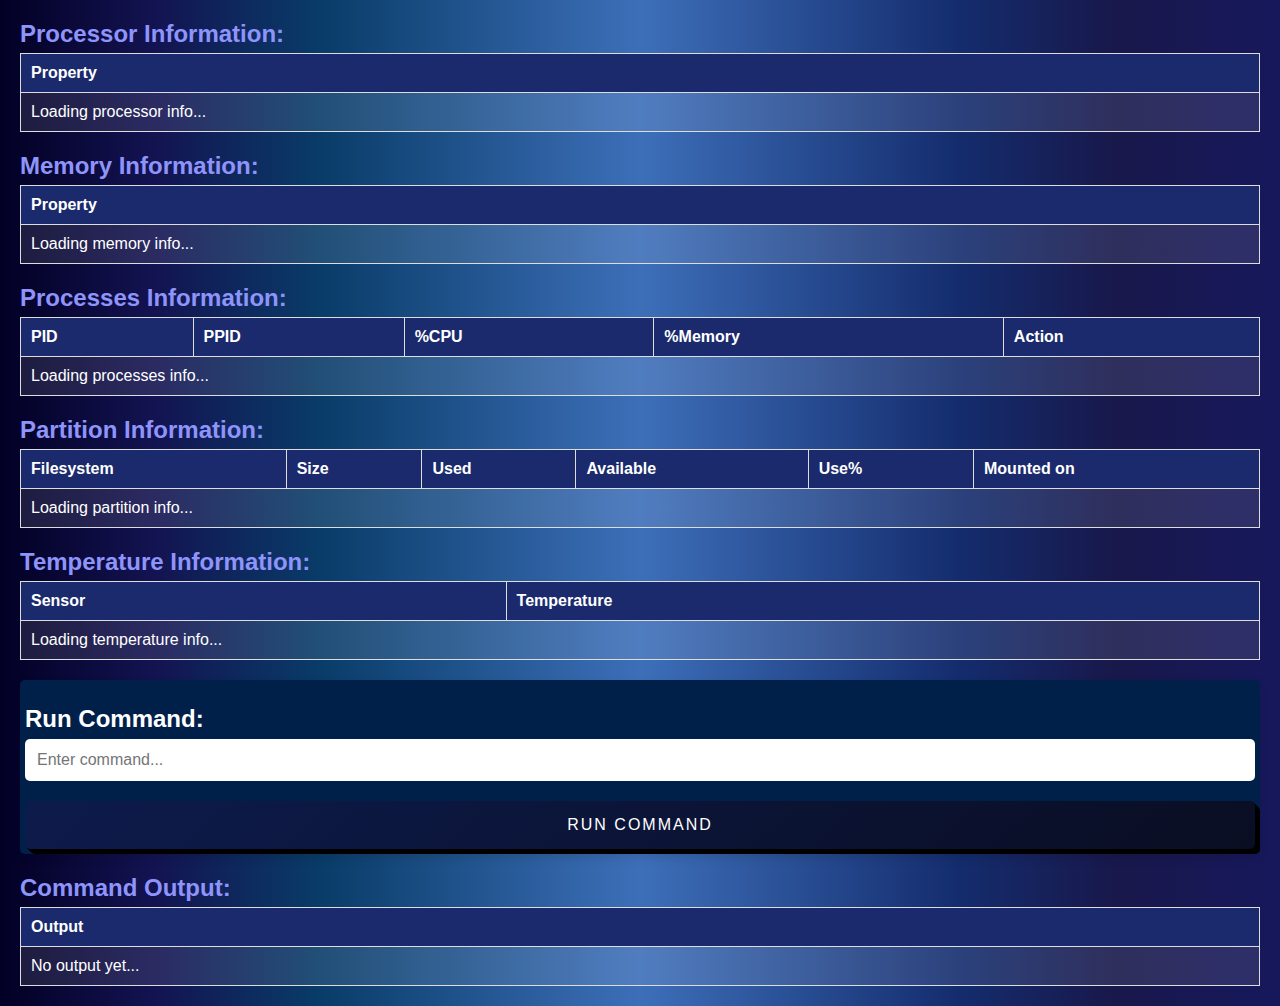
==== index.html @ d1739b05 "Add files via upload" ====
<!DOCTYPE html>
<html lang="en">
<head>
    <meta charset="UTF-8">
    <meta name="viewport" content="width=device-width, initial-scale=1.0">
    <title>Real-Time System Information</title>
    <link rel="stylesheet" href="styles.css">
</head>
<body>
    <div id="processor">
        <h2>Processor Information:</h2>
        <table id="cpuTable">
            <thead>
                <tr>
                    <th>Property</th>
                </tr>
            </thead>
            <tbody>
                <tr>
                    <td>Loading processor info...</td>
                </tr>
            </tbody>
        </table>
    </div>

    <div id="memory">
        <h2>Memory Information:</h2>
        <table id="memTable">
            <thead>
                <tr>
                    <th>Property</th>
                </tr>
            </thead>
            <tbody>
                <tr>
                    <td>Loading memory info...</td>
                </tr>
            </tbody>
        </table>
    </div>

    <div id="processes">
        <h2>Processes Information:</h2>
        <table id="procTable">
            <thead>
                <tr>
                    <th>PID</th>
                    <th>PPID</th>
                    <th>%CPU</th>
                    <th>%Memory</th>
                    <th>Action</th>
                </tr>
            </thead>
            <tbody>
                <tr>
                    <td colspan="5">Loading processes info...</td>
                </tr>
            </tbody>
        </table>
    </div>

    <div id="partition">
        <h2>Partition Information:</h2>
        <table id="partitionTable">
            <thead>
                <tr>
                    <th>Filesystem</th>
                    <th>Size</th>
                    <th>Used</th>
                    <th>Available</th>
                    <th>Use%</th>
                    <th>Mounted on</th>
                </tr>
            </thead>
            <tbody>
                <tr>
                    <td colspan="6">Loading partition info...</td>
                </tr>
            </tbody>
        </table>
    </div>

    <div id="temperature">
        <h2>Temperature Information:</h2>
        <table id="tempTable">
            <thead>
                <tr>
                    <th>Sensor</th>
                    <th>Temperature</th>
                </tr>
            </thead>
            <tbody>
                <tr>
                    <td colspan="2">Loading temperature info...</td>
                </tr>
            </tbody>
        </table>
    </div>

    <div id="command">
        <h2>Run Command:</h2>
        <input type="text" id="commandInput" placeholder="Enter command...">
        <button class="button-54" onclick="runCommand()">Run Command</button>
    </div>

    <div id="commandOutput">
        <h2>Command Output:</h2>
        <table id="outputTable">
            <thead>
                <tr>
                    <th>Output</th>
                </tr>
            </thead>
            <tbody>
                <tr>
                    <td>No output yet...</td>
                </tr>
            </tbody>
        </table>
    </div>

    <script src="scripts.js"></script>
</body>
</html>
---- styles.css ----
.button-kill {
    font-family: "Open Sans", sans-serif;
    font-size: 16px;
    letter-spacing: 2px;
    text-decoration: none;
    text-transform: uppercase;
    color: #fff;
    cursor: pointer;
    border: 3px solid #1a2a6c; /* Dark blue border */
    padding: 0.25em 0.5em;
    box-shadow: 1px 1px 0px 0px #000, 2px 2px 0px 0px #000, 3px 3px 0px 0px #000, 4px 4px 0px 0px #000, 5px 5px 0px 0px #000;
    position: relative;
    user-select: none;
    -webkit-user-select: none;
    touch-action: manipulation;
    background: linear-gradient(135deg, #0d1b4c, #0a0e23); /* Dark blue gradient */
}

        .commandInput {
            width: calc(100% - 24px);
            padding: 12px;
            margin-bottom: 20px;
            border: none;
            border-radius: 5px;
            font-size: 16px;
        }

body {
    	font-family: Arial, sans-serif;
    	margin: 20px;
     	background: rgb(2,0,36);
	background: linear-gradient(90deg, rgba(2,0,36,1) 0%, rgba(19,19,81,1) 12%, rgba(9,60,104,1) 25%, rgba(61,111,185,1) 50%, rgba(20,44,109,1) 75%, rgba(24,24,75,1) 87%, rgba(23,24,92,1) 100%); 
	color: #fff;
}

table {
    width: 100%;
    border-collapse: collapse;
    margin-bottom: 20px;
    background-color: rgba(255, 255, 255, 0.1);
}

th, td {
    border: 1px solid #ddd;
    padding: 10px;
    text-align: left;
    color: #fff; /* White text for better contrast */
}

th {
    background-color: #1a2a6c; /* Dark blue background */
}

h2 {
    margin-bottom: 5px;
    color: #8f94fb;
}

.button-54 {
    font-family: "Open Sans", sans-serif;
    font-size: 16px;
    letter-spacing: 2px;
    text-decoration: none;
    text-transform: uppercase;
    color: #fff;
    cursor: pointer;
    border: 3px solid #1a2a6c; /* Dark blue border */
    padding: 0.25em 0.5em;
    box-shadow: 1px 1px 0px 0px #000, 2px 2px 0px 0px #000, 3px 3px 0px 0px #000, 4px 4px 0px 0px #000, 5px 5px 0px 0px #000;
    position: relative;
    user-select: none;
    -webkit-user-select: none;
    touch-action: manipulation;
    background: linear-gradient(135deg, #0d1b4c, #0a0e23); /* Dark blue gradient */
}

 	#command {
            background-color: #00204a;
            padding: 5px;
            border-radius: 5px;
            box-shadow: 0 4px 8px rgba(0, 0, 0, 0.1);
        }
        #command h2 {
            color: #fff;
            margin-bottom: 6px;
        }
        #commandInput {
            width: calc(100% - 24px);
            padding: 12px;
            margin-bottom: 20px;
            border: none;
            border-radius: 5px;
            font-size: 16px;
        }
        .button-54 {
            width: 100%;
            padding: 15px;
            background-color: #4CAF50;
            color: white;
            border: none;
            border-radius: 5px;
            font-size: 16px;
            cursor: pointer;
            transition: background-color 0.3s ease;
        }
        .button-54:hover {
            background-color: #45a049;
        }
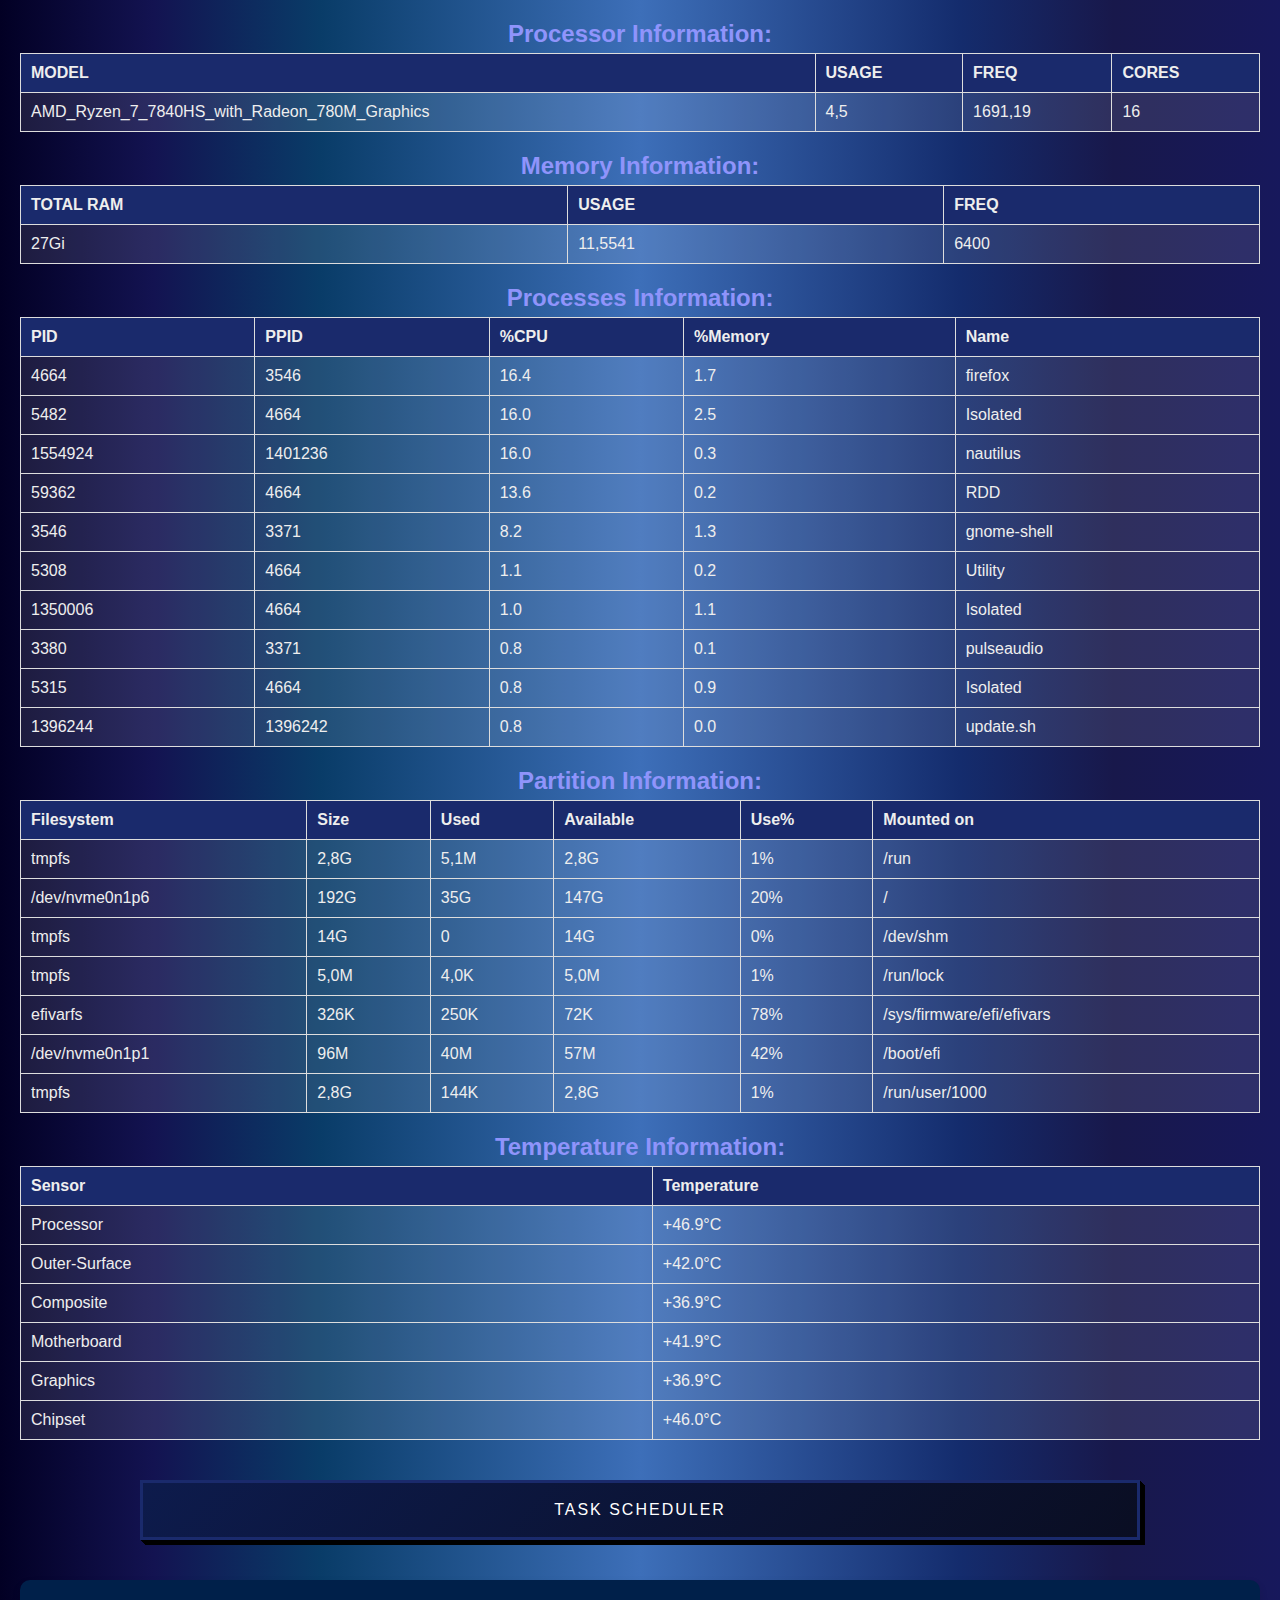
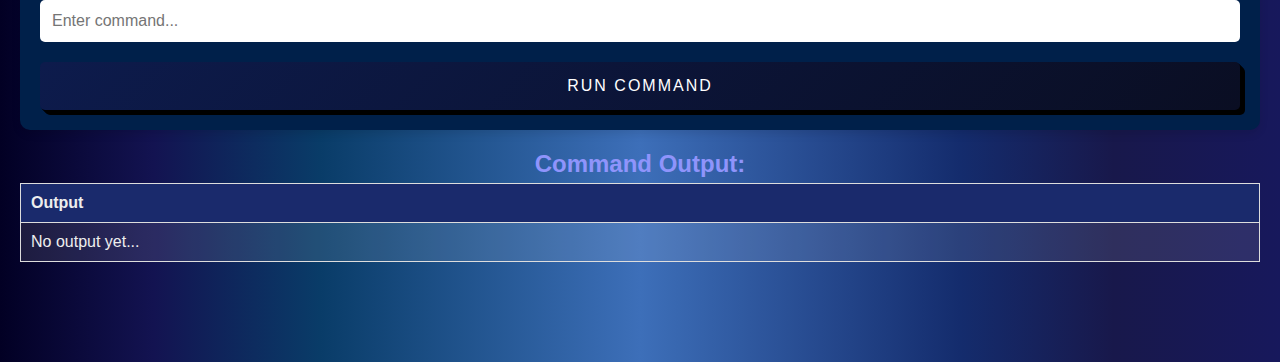
==== commit 5cde4acd: "Day 2" ====
--- a/index.html
+++ b/index.html
@@ -3,17 +3,21 @@
 <head>
     <meta charset="UTF-8">
     <meta name="viewport" content="width=device-width, initial-scale=1.0">
-    <title>Real-Time System Information</title>
+    <title>System Monitor</title>
     <link rel="stylesheet" href="styles.css">
 </head>
 <body>
-    <div id="processor">
+
+	<div id="processor">
         <h2>Processor Information:</h2>
         <table id="cpuTable">
             <thead>
                 <tr>
-                    <th>Property</th>
-                </tr>
+		    <th>MODEL</th>
+                    <th>USAGE</th>
+                    <th>FREQ</th>
+		    <th>CORES</th>
+		</tr>
             </thead>
             <tbody>
                 <tr>
@@ -23,64 +27,67 @@
         </table>
     </div>
 
-    <div id="memory">
-        <h2>Memory Information:</h2>
-        <table id="memTable">
-            <thead>
-                <tr>
-                    <th>Property</th>
-                </tr>
-            </thead>
-            <tbody>
-                <tr>
-                    <td>Loading memory info...</td>
-                </tr>
-            </tbody>
-        </table>
-    </div>
 
-    <div id="processes">
-        <h2>Processes Information:</h2>
-        <table id="procTable">
-            <thead>
-                <tr>
-                    <th>PID</th>
-                    <th>PPID</th>
-                    <th>%CPU</th>
-                    <th>%Memory</th>
-                    <th>Action</th>
-                </tr>
-            </thead>
-            <tbody>
-                <tr>
-                    <td colspan="5">Loading processes info...</td>
-                </tr>
-            </tbody>
-        </table>
-    </div>
+<div id="memory">
+    <h2>Memory Information:</h2>
+    <table id="memTable">
+        <thead>
+            <tr>
+            	<th>TOTAL RAM</th>
+		<th>USAGE</th>
+	   	<th>FREQ</th>	
+	</tr>
+        </thead>
+        <tbody>
+            <tr>
+                <td>Loading memory info...</td>
+            </tr>
+        </tbody>
+    </table>
+</div>
 
-    <div id="partition">
-        <h2>Partition Information:</h2>
-        <table id="partitionTable">
-            <thead>
-                <tr>
-                    <th>Filesystem</th>
-                    <th>Size</th>
-                    <th>Used</th>
-                    <th>Available</th>
-                    <th>Use%</th>
-                    <th>Mounted on</th>
-                </tr>
-            </thead>
-            <tbody>
-                <tr>
-                    <td colspan="6">Loading partition info...</td>
-                </tr>
-            </tbody>
-        </table>
-    </div>
+<div id="processes">
+    <h2>Processes Information:</h2>
+    <table id="procTable">
+        <thead>
+            <tr>
+                <th>PID</th>
+                <th>PPID</th>
+                <th>%CPU</th>
+                <th>%Memory</th>
+    	    <th>Name</th>
+	</tr>
+        </thead>
+        <tbody>
+            <tr>
+                <td colspan="5">Loading processes info...</td>
+            </tr>
+        </tbody>
+    </table>
+</div>
 
-    <div id="temperature">
+<div id="partition">
+    <h2>Partition Information:</h2>
+    <table id="partitionTable">
+        <thead>
+            <tr>
+                <th>Filesystem</th>
+                <th>Size</th>
+                <th>Used</th>
+                <th>Available</th>
+                <th>Use%</th>
+                <th>Mounted on</th>
+            </tr>
+        </thead>
+        <tbody>
+            <tr>
+                <td colspan="6">Loading partition info...</td>
+            </tr>
+        </tbody>
+    </table>
+</div>
+
+   <div id="temperature">
         <h2>Temperature Information:</h2>
         <table id="tempTable">
             <thead>
@@ -97,29 +104,32 @@
         </table>
     </div>
 
-    <div id="command">
-        <h2>Run Command:</h2>
-        <input type="text" id="commandInput" placeholder="Enter command...">
-        <button class="button-54" onclick="runCommand()">Run Command</button>
-    </div>
+            <button style="margin: 40px auto; font-family: 'Open Sans', sans-serif; font-size: 16px; letter-spacing: 2px; text-decoration: none; text-transform: uppercase; color: #fff; cursor: pointer; border: 3px solid #1a2a6c; padding: 0.25em 0.5em; box-shadow: 1px 1px 0px 0px #000, 2px 2px 0px 0px #000, 3px 3px 0px 0px #000, 4px 4px 0px 0px #000, 5px 5px 0px 0px #000; background: linear-gradient(135deg, #0d1b4c, #0a0e23); transition: background-color 0.3s ease; display: block; width: 1000px; height: 60px; margin: 10 auto;" onclick="window.location.href='task_scheduler.html';">Task Scheduler</button>
 
-    <div id="commandOutput">
-        <h2>Command Output:</h2>
-        <table id="outputTable">
-            <thead>
-                <tr>
-                    <th>Output</th>
-                </tr>
-            </thead>
-            <tbody>
-                <tr>
-                    <td>No output yet...</td>
-                </tr>
-            </tbody>
-        </table>
-    </div>
 
-    <script src="scripts.js"></script>
+<div id="command">
+    <input type="text" id="commandInput" placeholder="Enter command...">
+    <button class="button-54" onclick="runCommand()">Run Command</button>
+</div>
+
+<div id="commandOutput">
+    <h2>Command Output:</h2>
+    <table id="outputTable">
+        <thead>
+            <tr>
+                <th>Output</th>
+            </tr>
+        </thead>
+        <tbody>
+            <tr>
+                <td>No output yet...</td>
+            </tr>
+        </tbody>
+    </table>
+</div>
+
+<script src="scripts.js"></script>
+
+
 </body>
 </html>
-
--- a/styles.css
+++ b/styles.css
@@ -1,4 +1,50 @@
-.button-kill {
+
+.commandInput {
+	width: calc(100% - 24px);
+        padding: 12px;
+        margin-bottom: 20px;
+        border: none;
+        border-radius: 5px;
+        font-size: 16px;
+        }
+
+body {
+	font-family: "Open Sans", sans-serif;
+	text-align:center;
+	font-size: 16px;
+    	text-decoration: none;
+	color: black;
+    	margin: 20px;
+	margin-bottom: 100px;
+     	background: rgb(2,0,36);
+	background: linear-gradient(90deg, rgba(2,0,36,1) 0%, rgba(19,19,81,1) 12%, rgba(9,60,104,1) 25%, rgba(61,111,185,1) 50%, rgba(20,44,109,1) 75%, rgba(24,24,75,1) 87%, rgba(23,24,92,1) 100%); 
+	color: #fff;
+}
+
+table {
+    width: 100%;
+    border-collapse: collapse;
+    margin-bottom: 20px;
+    background-color: rgba(255, 255, 255, 0.1);
+}
+
+th, td {
+    border: 1px solid #ddd;
+    padding: 10px;
+    text-align: left;
+    color: #eeeeee;
+}
+
+th {
+    background-color: #1a2a6c;
+}
+
+h2 {
+    margin-bottom: 5px;
+    color: #8f94fb;
+}
+
+.button-54 {
     font-family: "Open Sans", sans-serif;
     font-size: 16px;
     letter-spacing: 2px;
@@ -6,7 +52,7 @@
     text-transform: uppercase;
     color: #fff;
     cursor: pointer;
-    border: 3px solid #1a2a6c; /* Dark blue border */
+    border: 3px solid #1a2a6c; 
     padding: 0.25em 0.5em;
     box-shadow: 1px 1px 0px 0px #000, 2px 2px 0px 0px #000, 3px 3px 0px 0px #000, 4px 4px 0px 0px #000, 5px 5px 0px 0px #000;
     position: relative;
@@ -16,83 +62,28 @@
     background: linear-gradient(135deg, #0d1b4c, #0a0e23); /* Dark blue gradient */
 }
 
-        .commandInput {
-            width: calc(100% - 24px);
-            padding: 12px;
-            margin-bottom: 20px;
-            border: none;
-            border-radius: 5px;
-            font-size: 16px;
-        }
-
-body {
-    	font-family: Arial, sans-serif;
-    	margin: 20px;
-     	background: rgb(2,0,36);
-	background: linear-gradient(90deg, rgba(2,0,36,1) 0%, rgba(19,19,81,1) 12%, rgba(9,60,104,1) 25%, rgba(61,111,185,1) 50%, rgba(20,44,109,1) 75%, rgba(24,24,75,1) 87%, rgba(23,24,92,1) 100%); 
-	color: #fff;
-}
-
-table {
-    width: 100%;
-    border-collapse: collapse;
-    margin-bottom: 20px;
-    background-color: rgba(255, 255, 255, 0.1);
-}
-
-th, td {
-    border: 1px solid #ddd;
-    padding: 10px;
-    text-align: left;
-    color: #fff; /* White text for better contrast */
-}
-
-th {
-    background-color: #1a2a6c; /* Dark blue background */
-}
-
-h2 {
-    margin-bottom: 5px;
-    color: #8f94fb;
-}
-
+#command {
+    background-color: #00204a;
+    padding: 20px;
+    border-radius: 10px;
+    box-shadow: 0 4px 8px rgba(0, 0, 0, 0.1);
+}
+
+#command h2 {
+    color: #fff;
+    margin-bottom: 6px;
+}
+        
+#commandInput {
+ 	width: calc(100% - 24px);
+	padding: 12px;
+	margin-bottom: 20px;
+	border: none;
+	border-radius: 5px;
+	font-size: 16px;
+}
+        
 .button-54 {
-    font-family: "Open Sans", sans-serif;
-    font-size: 16px;
-    letter-spacing: 2px;
-    text-decoration: none;
-    text-transform: uppercase;
-    color: #fff;
-    cursor: pointer;
-    border: 3px solid #1a2a6c; /* Dark blue border */
-    padding: 0.25em 0.5em;
-    box-shadow: 1px 1px 0px 0px #000, 2px 2px 0px 0px #000, 3px 3px 0px 0px #000, 4px 4px 0px 0px #000, 5px 5px 0px 0px #000;
-    position: relative;
-    user-select: none;
-    -webkit-user-select: none;
-    touch-action: manipulation;
-    background: linear-gradient(135deg, #0d1b4c, #0a0e23); /* Dark blue gradient */
-}
-
- 	#command {
-            background-color: #00204a;
-            padding: 5px;
-            border-radius: 5px;
-            box-shadow: 0 4px 8px rgba(0, 0, 0, 0.1);
-        }
-        #command h2 {
-            color: #fff;
-            margin-bottom: 6px;
-        }
-        #commandInput {
-            width: calc(100% - 24px);
-            padding: 12px;
-            margin-bottom: 20px;
-            border: none;
-            border-radius: 5px;
-            font-size: 16px;
-        }
-        .button-54 {
             width: 100%;
             padding: 15px;
             background-color: #4CAF50;
@@ -102,7 +93,143 @@
             font-size: 16px;
             cursor: pointer;
             transition: background-color 0.3s ease;
-        }
-        .button-54:hover {
-            background-color: #45a049;
-        }
+}
+
+.button-54:hover {
+            background-color: #328da8;
+    }
+
+#addTaskForm {
+    background-color: rgba(255, 255, 255, 0.1); 
+    padding: 20px;
+    border-radius: 10px;
+    border: 2px solid #1a2a6c; 
+    color: #fff;
+    position: fixed;
+    top: 130px;
+    left:50%;
+    transform: translate(-50%, -50%);
+    width: 1000px; 
+}
+
+#deleteTaskForm {
+    background-color: rgba(0, 0, 0, 0.8); 
+    padding: 20px;
+    border-radius: 10px;
+    border: 2px solid #1a2a6c; 
+    color: #fff;
+    position: fixed;
+    top: 53.5%;
+    left:50%;
+    transform: translate(-50%, -50%);
+    width: 1000px; 
+}
+
+#printTaskForm {
+    background-color: rgba(0, 0, 0, 0.8); 
+    padding: 20px;
+    border-radius: 10px;
+    border: 2px solid #1a2a6c; 
+    color: #fff; 
+    position: fixed;
+    top: 70%;
+    left: 50%;
+    transform: translateX(-50%);
+    width: 1000px;
+}
+
+
+#addTaskForm label, #deleteTaskForm label {
+    display: block;
+    margin-bottom: 10px;
+}
+
+#addTaskForm input[type="text"],
+#addTaskForm input[type="datetime-local"],
+#deleteTaskForm input[type="number"] {
+    width: calc(100% - 12px);
+    padding: 10px;
+    margin-bottom: 10px;
+    border: 1px solid #ccc;
+    border-radius: 5px;
+    font-size: 16px;
+}
+
+#addTaskForm button, #deleteTaskForm button {
+    margin-top: 10px;
+    padding: 10px 20px;
+    border: none;
+    border-radius: 5px;
+    background-color: rgba(255, 255, 255, 0.1);
+    color: #fff; 
+    cursor: pointer;
+    font-size: 14px;
+    transition: background-color 0.3s ease;
+}
+
+#addTaskForm button:hover, #deleteTaskForm button:hover {
+    background-color: #0d1b4c; 
+}
+
+#addTaskForm button:first-child, #deleteTaskForm button:first-child {
+    margin-right: 10px;
+}
+
+.goback-button {
+    position: fixed; 
+    top: 0;
+    left: 0;
+    width: 100%;
+    height: 100%;
+    display: flex;
+    justify-content: center;
+    align-items: center;
+    font-size: 80px; 
+    color: #fff;
+    cursor: pointer;
+
+}
+
+#taskTable {
+    margin-top:300px;
+    width: 100%;
+    border-collapse: collapse;
+    margin-bottom: 20px;
+    background-color: rgba(255, 255, 255, 0.1);
+}
+
+#taskList {
+    top:60%;
+    width: 100%; 
+    overflow-y: auto; 
+    max-height: 300px;
+}
+
+#taskList tr {
+
+    background-color: rgba(255, 255, 255, 0.1); 
+}
+
+#taskList tr:nth-child(even) {
+
+    background-color: rgba(255, 255, 255, 0.2);
+}
+
+#taskList tr:hover {
+
+    background-color: rgba(255, 255, 255, 0.3); 
+}
+
+#taskList td {
+ 
+    padding: 10px; 
+    color: #fff; 
+}
+
+#taskList th {
+
+    background-color: #1a2a6c;
+    color: #fff; 
+    padding: 10px; 
+}
+
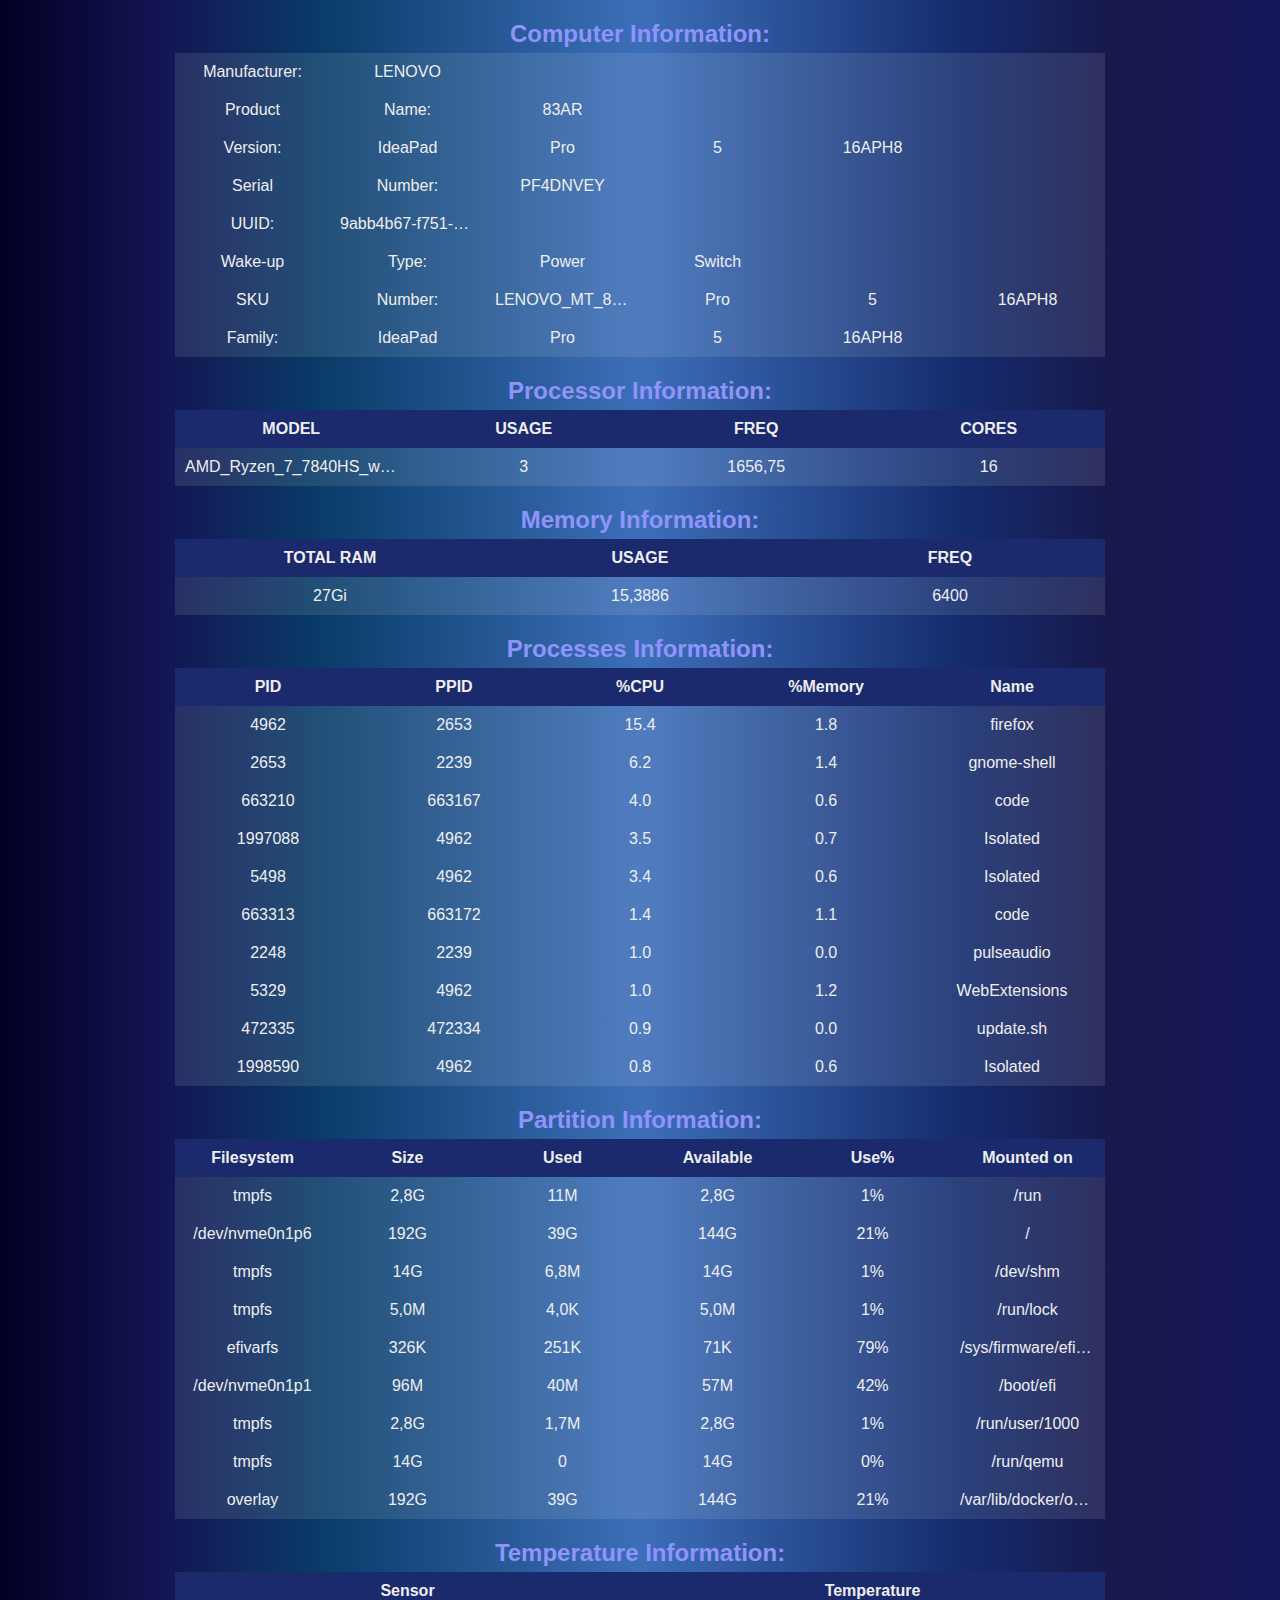
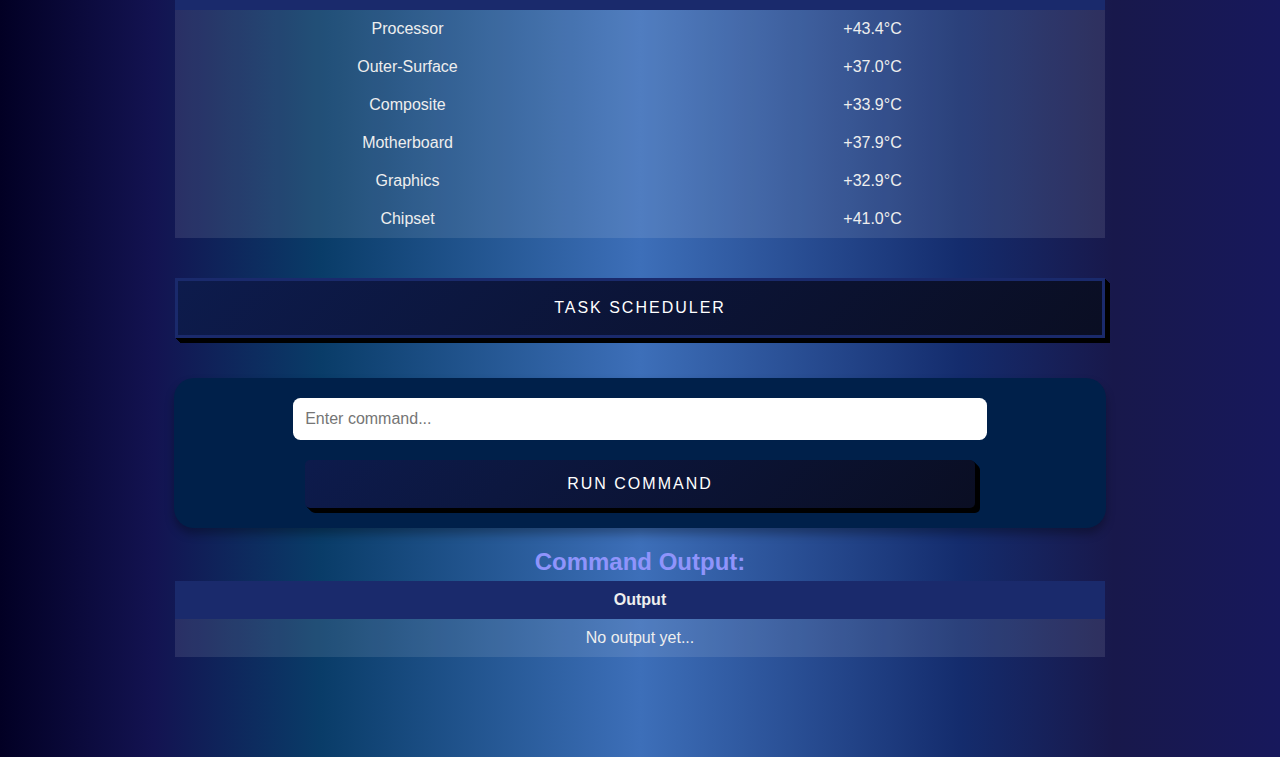
==== commit 0f2a6232: "Day_3" ====
--- a/index.html
+++ b/index.html
@@ -7,6 +7,17 @@
     <link rel="stylesheet" href="styles.css">
 </head>
 <body>
+
+	<div id="model">
+	<h2>Computer Information:</h2>
+	<table id="systemModel">
+	    <tbody>
+		<tr>
+			<td>Loading Computer info...</td>
+		</tr>
+	    </tbody>
+	</table>
+	</div>
 
 	<div id="processor">
         <h2>Processor Information:</h2>
@@ -104,7 +115,7 @@
         </table>
     </div>
 
-            <button style="margin: 40px auto; font-family: 'Open Sans', sans-serif; font-size: 16px; letter-spacing: 2px; text-decoration: none; text-transform: uppercase; color: #fff; cursor: pointer; border: 3px solid #1a2a6c; padding: 0.25em 0.5em; box-shadow: 1px 1px 0px 0px #000, 2px 2px 0px 0px #000, 3px 3px 0px 0px #000, 4px 4px 0px 0px #000, 5px 5px 0px 0px #000; background: linear-gradient(135deg, #0d1b4c, #0a0e23); transition: background-color 0.3s ease; display: block; width: 1000px; height: 60px; margin: 10 auto;" onclick="window.location.href='task_scheduler.html';">Task Scheduler</button>
+            <button style="margin: 40px auto; font-family: 'Open Sans', sans-serif; font-size: 16px; letter-spacing: 2px; text-decoration: none; text-transform: uppercase; color: #fff; cursor: pointer; border: 3px solid #1a2a6c; padding: 0.25em 0.5em; box-shadow: 1px 1px 0px 0px #000, 2px 2px 0px 0px #000, 3px 3px 0px 0px #000, 4px 4px 0px 0px #000, 5px 5px 0px 0px #000; background: linear-gradient(135deg, #0d1b4c, #0a0e23); transition: background-color 0.3s ease; display: block; width: 75%; height: 60px; margin: 10 auto;" onclick="window.location.href='task_scheduler.html';">Task Scheduler</button>
 
 
 <div id="command">
--- a/styles.css
+++ b/styles.css
@@ -10,7 +10,7 @@
 
 body {
 	font-family: "Open Sans", sans-serif;
-	text-align:center;
+	text-align: center;
 	font-size: 16px;
     	text-decoration: none;
 	color: black;
@@ -21,18 +21,24 @@
 	color: #fff;
 }
 
+
 table {
-    width: 100%;
+    width: 75%;
+    margin: auto;
     border-collapse: collapse;
     margin-bottom: 20px;
     background-color: rgba(255, 255, 255, 0.1);
+    table-layout: fixed; 
 }
 
 th, td {
-    border: 1px solid #ddd;
     padding: 10px;
-    text-align: left;
+    text-align: center;
     color: #eeeeee;
+    max-width: 300px;
+    overflow: hidden; 
+    white-space: nowrap; 
+    text-overflow: ellipsis;
 }
 
 th {
@@ -64,9 +70,11 @@
 
 #command {
     background-color: #00204a;
+    width:72%;
+    margin:auto; 
     padding: 20px;
-    border-radius: 10px;
-    box-shadow: 0 4px 8px rgba(0, 0, 0, 0.1);
+    border-radius: 20px;
+    box-shadow: 0 6px 10px rgba(0, 0, 0, 0.3);
 }
 
 #command h2 {
@@ -75,16 +83,16 @@
 }
         
 #commandInput {
- 	width: calc(100% - 24px);
+ 	width: 75%;
 	padding: 12px;
 	margin-bottom: 20px;
 	border: none;
-	border-radius: 5px;
+	border-radius: 7.5px;
 	font-size: 16px;
 }
         
 .button-54 {
-            width: 100%;
+            width: 75%;
             padding: 15px;
             background-color: #4CAF50;
             color: white;
@@ -101,41 +109,13 @@
 
 #addTaskForm {
     background-color: rgba(255, 255, 255, 0.1); 
+    width:70%;
     padding: 20px;
-    border-radius: 10px;
-    border: 2px solid #1a2a6c; 
-    color: #fff;
-    position: fixed;
-    top: 130px;
-    left:50%;
-    transform: translate(-50%, -50%);
-    width: 1000px; 
-}
-
-#deleteTaskForm {
-    background-color: rgba(0, 0, 0, 0.8); 
-    padding: 20px;
-    border-radius: 10px;
-    border: 2px solid #1a2a6c; 
-    color: #fff;
-    position: fixed;
-    top: 53.5%;
-    left:50%;
-    transform: translate(-50%, -50%);
-    width: 1000px; 
-}
-
-#printTaskForm {
-    background-color: rgba(0, 0, 0, 0.8); 
-    padding: 20px;
-    border-radius: 10px;
-    border: 2px solid #1a2a6c; 
-    color: #fff; 
-    position: fixed;
-    top: 70%;
-    left: 50%;
-    transform: translateX(-50%);
-    width: 1000px;
+    border-radius: 25px;
+    margin: auto;
+    border: 10px solid #1a2a6c; 
+    color: #fff;
+    top: 5%;
 }
 
 
@@ -145,8 +125,8 @@
 }
 
 #addTaskForm input[type="text"],
-#addTaskForm input[type="datetime-local"],
-#deleteTaskForm input[type="number"] {
+#addTaskForm input[type="datetime-local"]
+{
     width: calc(100% - 12px);
     padding: 10px;
     margin-bottom: 10px;
@@ -155,7 +135,7 @@
     font-size: 16px;
 }
 
-#addTaskForm button, #deleteTaskForm button {
+#addTaskForm button{
     margin-top: 10px;
     padding: 10px 20px;
     border: none;
@@ -167,11 +147,11 @@
     transition: background-color 0.3s ease;
 }
 
-#addTaskForm button:hover, #deleteTaskForm button:hover {
+#addTaskForm button:hover{
     background-color: #0d1b4c; 
 }
 
-#addTaskForm button:first-child, #deleteTaskForm button:first-child {
+#addTaskForm button:first-child{
     margin-right: 10px;
 }
 
@@ -191,8 +171,8 @@
 }
 
 #taskTable {
-    margin-top:300px;
-    width: 100%;
+    margin-top:7.5%;
+    width: 75%;
     border-collapse: collapse;
     margin-bottom: 20px;
     background-color: rgba(255, 255, 255, 0.1);
@@ -200,7 +180,7 @@
 
 #taskList {
     top:60%;
-    width: 100%; 
+    width: 75%; 
     overflow-y: auto; 
     max-height: 300px;
 }
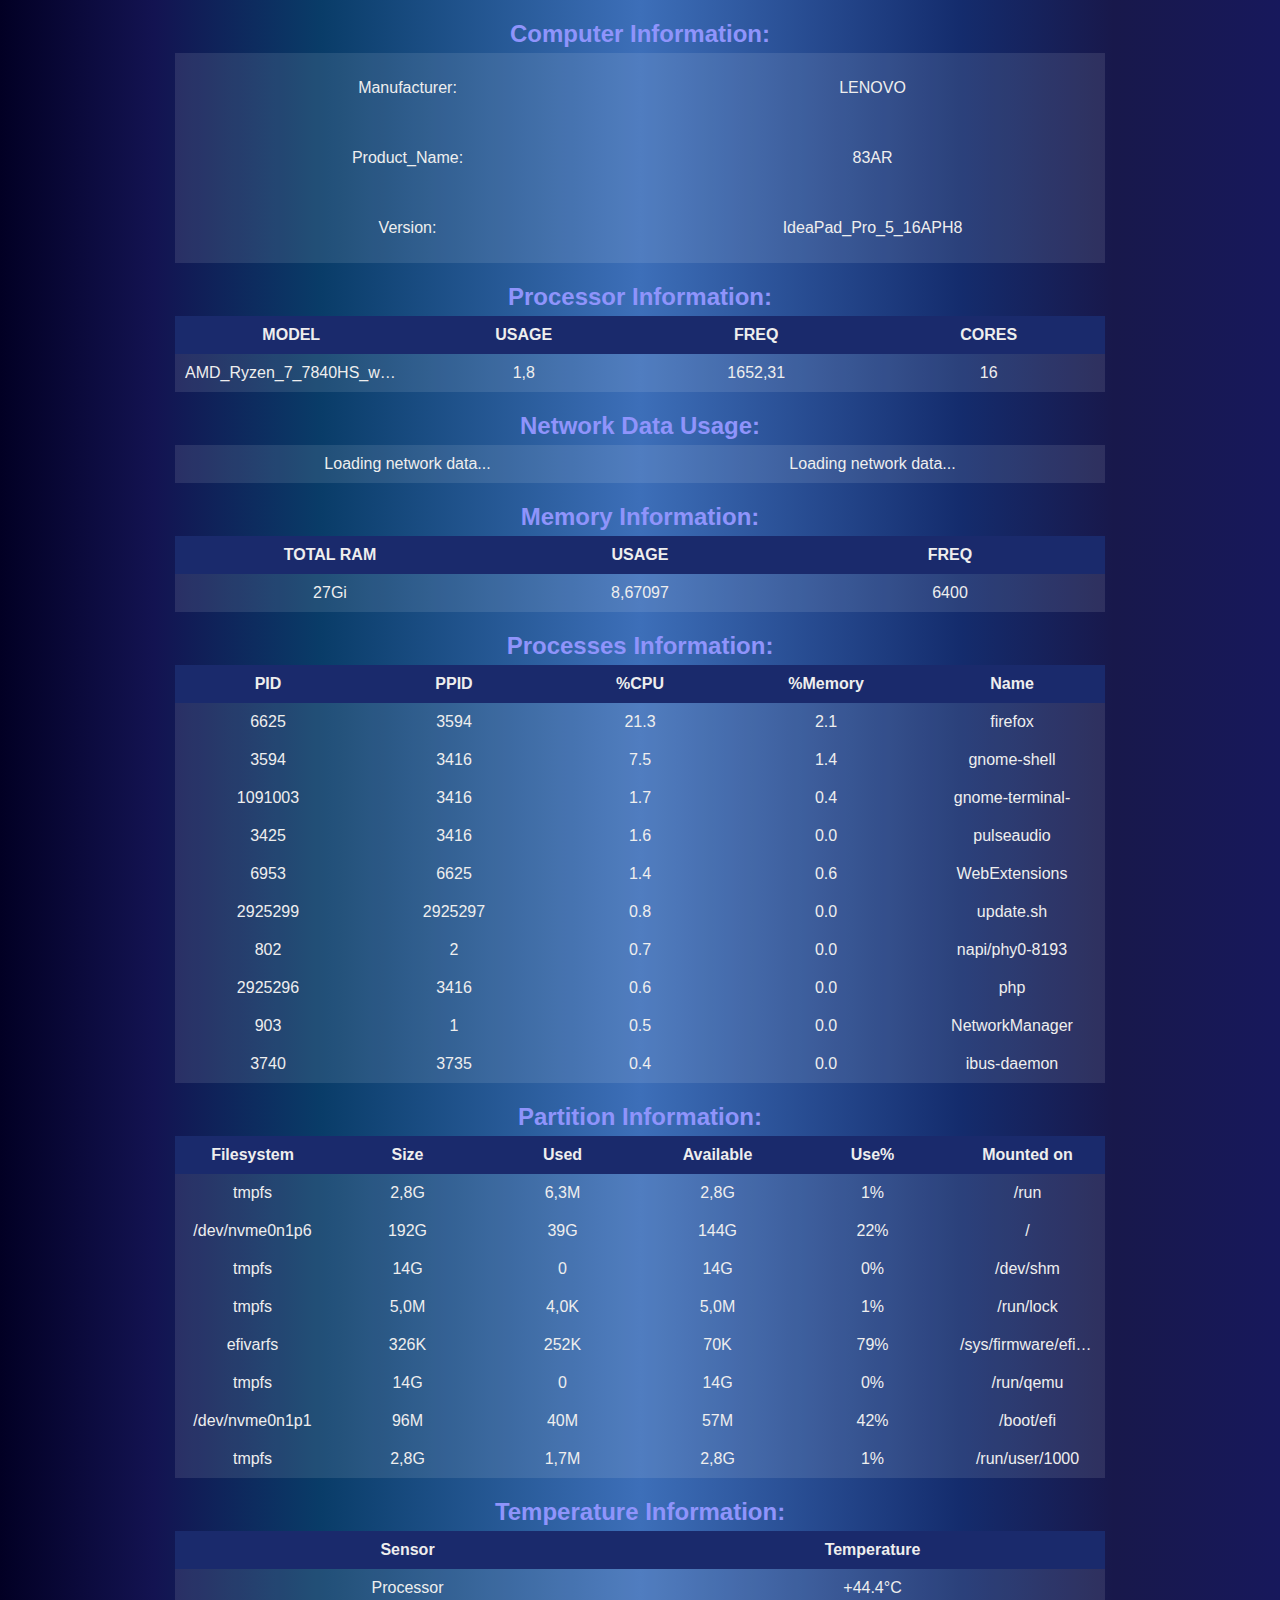
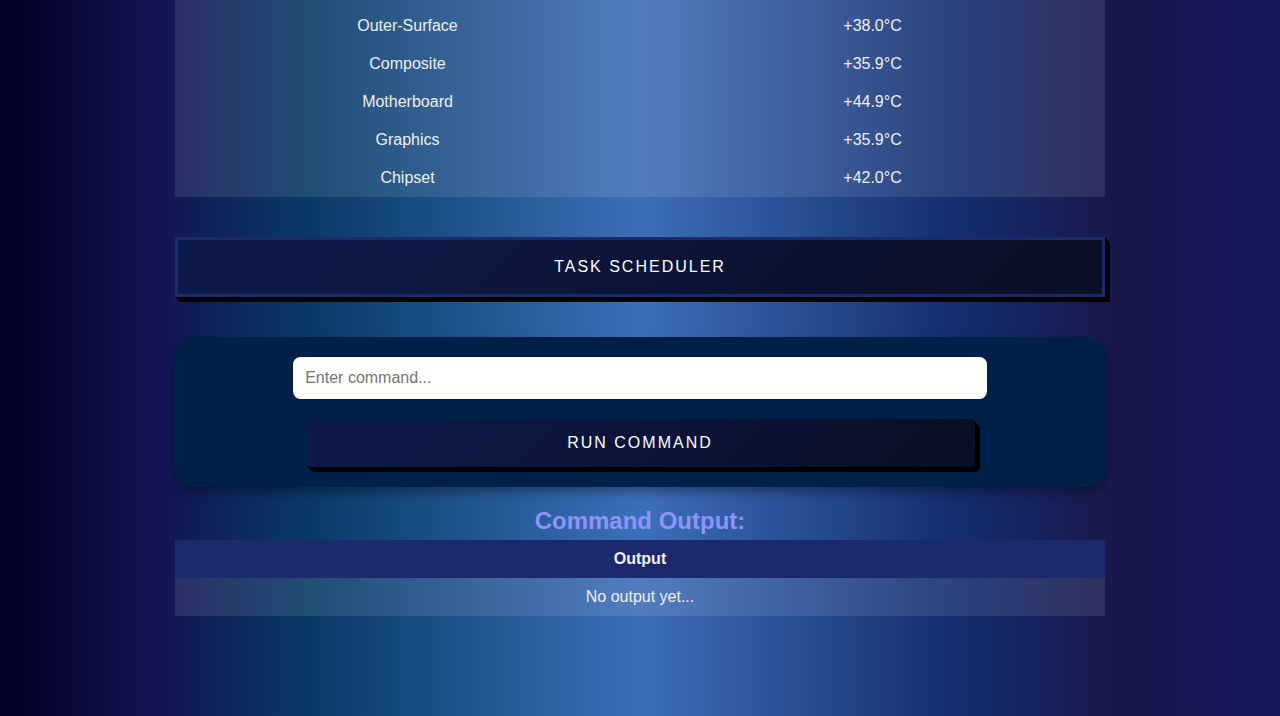
==== commit a9078f44: "Add files via upload" ====
--- a/index.html
+++ b/index.html
@@ -36,14 +36,27 @@
                 </tr>
             </tbody>
         </table>
-    </div>
+        </div>
+
+
+	<div id="network">
+    	<h2>Network Data Usage:</h2>
+    	<table id="networkTable">
+        <tbody>
+            <tr>
+                <td>Loading network data...</td>
+                <td>Loading network data...</td>
+            </tr>
+        </tbody>
+    	</table>
+	</div>
 
 
 <div id="memory">
     <h2>Memory Information:</h2>
     <table id="memTable">
         <thead>
-            <tr>
+        <tr>
             	<th>TOTAL RAM</th>
 		<th>USAGE</th>
 	   	<th>FREQ</th>	
@@ -66,8 +79,8 @@
                 <th>PPID</th>
                 <th>%CPU</th>
                 <th>%Memory</th>
-    	    <th>Name</th>
-	</tr>
+            <th>Name</th>
+        </tr>
         </thead>
         <tbody>
             <tr>
--- a/styles.css
+++ b/styles.css
@@ -213,3 +213,12 @@
     padding: 10px; 
 }
 
+#model {
+    text-align: center;
+}
+
+#systemModel td {
+    text-align: center; /* Center the text horizontally */
+    vertical-align: middle; /* Center the text vertically */
+    height: 50px; /* Set a specific height if needed to better visualize the vertical alignment */
+}
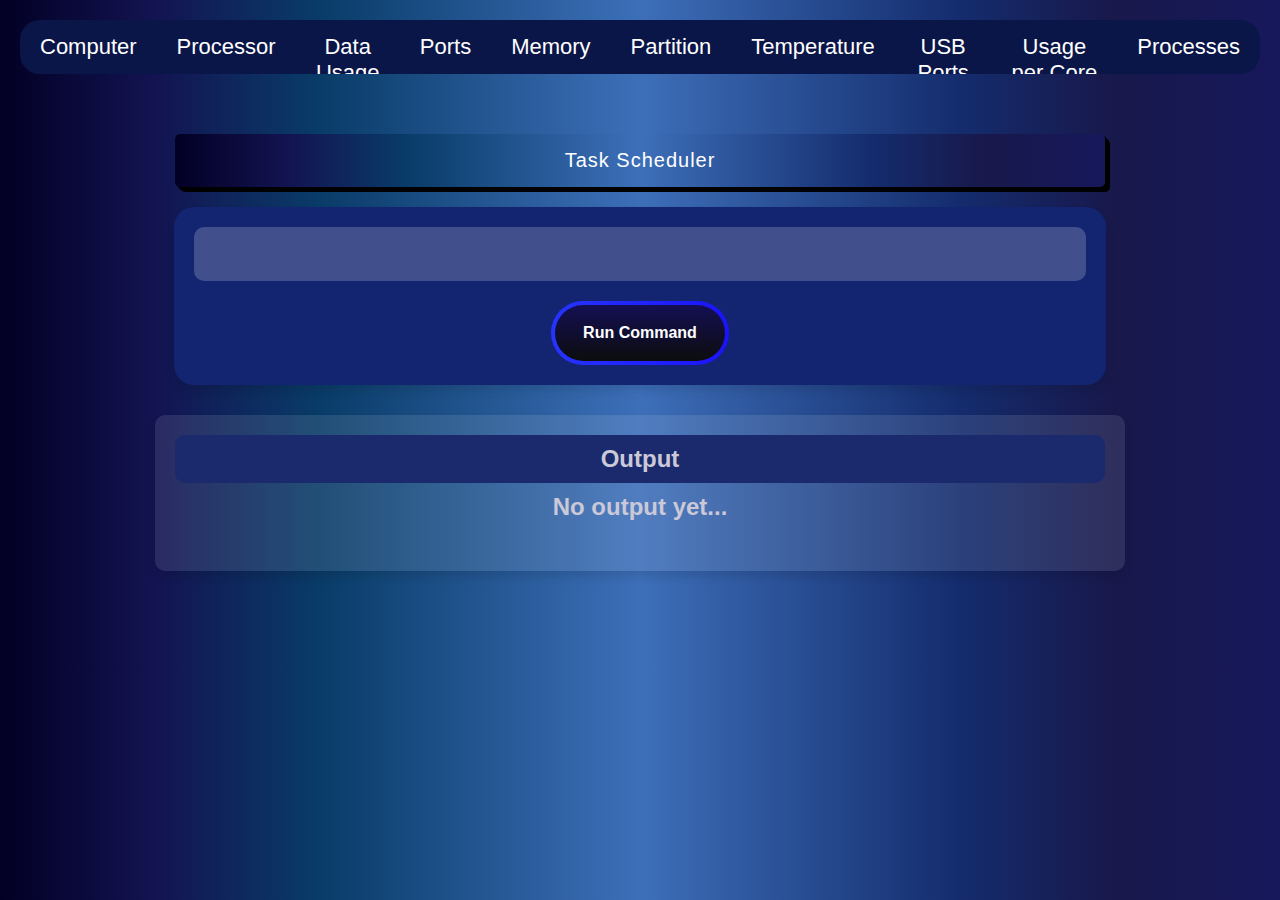
==== commit 0591c32a: "Add files via upload" ====
--- a/index.html
+++ b/index.html
@@ -1,159 +1,262 @@
 <!DOCTYPE html>
 <html lang="en">
+
 <head>
     <meta charset="UTF-8">
     <meta name="viewport" content="width=device-width, initial-scale=1.0">
     <title>System Monitor</title>
     <link rel="stylesheet" href="styles.css">
 </head>
+
 <body>
-
-	<div id="model">
-	<h2>Computer Information:</h2>
-	<table id="systemModel">
-	    <tbody>
-		<tr>
-			<td>Loading Computer info...</td>
-		</tr>
-	    </tbody>
-	</table>
-	</div>
-
-	<div id="processor">
-        <h2>Processor Information:</h2>
-        <table id="cpuTable">
+    <div class="navbar">
+        <button onclick="showSection('model')">Computer</button>
+        <button onclick="showSection('processor')">Processor</button>
+        <button onclick="showSection('network')">Data Usage</button>
+        <button onclick="showSection('ports')">Ports</button>
+        <button onclick="showSection('memory')">Memory</button>
+        <button onclick="showSection('partition')">Partition</button>
+        <button onclick="showSection('temperature')">Temperature</button>
+        <button onclick="showSection('usb')">USB Ports</button>
+        <button onclick="showSection('usage')">Usage per Core</button>
+        <button onclick="showSection('processes')">Processes</button>
+    </div>
+    <div class="container">
+        <div id="model" class="content-section">
+            <h2>Computer Information:</h2>
+            <table id="systemModel">
+                <thead>
+                    <tr>
+                        <th>MANUFACTURER</th>
+                        <th>PRODUCT NAME</th>
+                        <th>VERSION</th>
+                    </tr>
+                </thead>
+                <tbody>
+                    <tr>
+                        <td>Loading Computer info...</td>
+                    </tr>
+                </tbody>
+            </table>
+        </div>
+
+        <div id="processor" class="content-section">
+            <h2>Processor Information:</h2>
+            <table id="cpuTable">
+                <thead>
+                    <tr>
+                        <th>MODEL</th>
+                        <th>FREQ</th>
+                        <th>CORES</th>
+                    </tr>
+                </thead>
+                <tbody>
+                    <tr>
+                        <td>Loading processor info...</td>
+                    </tr>
+                </tbody>
+            </table>
+            <table id="totalUsage">
+                <thead>
+                    <tr>
+                        <th>Total CPU USAGE</th>
+                    </tr>
+                </thead>
+                <tbody>
+                    <tr>
+                        <td>Loading processor info...</td>
+                    </tr>
+                </tbody>
+            </table>
+        </div>
+
+        <div id="network" class="content-section">
+            <h2>Network Data Usage:</h2>
+            <table id="networkTable">
+                <thead>
+                    <tr>
+                        <th>Receive</th>
+                        <th>Send</th>
+                    </tr>
+                </thead>
+                <tbody>
+                    <tr>
+                        <td>Loading network data...</td>
+                        <td>Loading network data...</td>
+                    </tr>
+                </tbody>
+            </table>
+        </div>
+
+        <div id="ports" class="content-section">
+            <h2>Ports Monitor:</h2>
+            <table id="portsTable">
+                <thead>
+                    <tr>
+                        <th>Protocol</th>
+                        <th>Recv-Q</th>
+                        <th>Send-Q</th>
+                        <th>Local Address</th>
+                        <th>State</th>
+                    </tr>
+                </thead>
+                <tbody>
+                    <tr>
+                        <td>Loading ports data...</td>
+                    </tr>
+                </tbody>
+            </table>
+        </div>
+
+        <div id="memory" class="content-section">
+            <h2>Memory Information:</h2>
+            <table id="memTable">
+                <thead>
+                    <tr>
+                        <th>TOTAL RAM</th>
+                        <th>USAGE</th>
+                        <th>CACHED</th>
+                        <th>FREQ</th>
+                    </tr>
+                </thead>
+                <tbody>
+                    <tr>
+                        <td>Loading memory info...</td>
+                    </tr>
+                </tbody>
+            </table>
+        </div>
+
+        <div id="partition" class="content-section">
+            <h2>Partition Information:</h2>
+            <table id="partitionTable">
+                <thead>
+                    <tr>
+                        <th>Filesystem</th>
+                        <th>Size</th>
+                        <th>Used</th>
+                        <th>Available</th>
+                        <th>Use%</th>
+                        <th>Mounted on</th>
+                    </tr>
+                </thead>
+                <tbody>
+                    <tr>
+                        <td colspan="6">Loading partition info...</td>
+                    </tr>
+                </tbody>
+            </table>
+        </div>
+
+        <div id="temperature" class="content-section">
+            <h2>Temperature Information:</h2>
+            <table id="tempTable">
+                <thead>
+                    <tr>
+                        <th>Sensor</th>
+                        <th>Temperature</th>
+                    </tr>
+                </thead>
+                <tbody>
+                    <tr>
+                        <td colspan="2">Loading temperature info...</td>
+                    </tr>
+                </tbody>
+            </table>
+        </div>
+
+        <div id="usb" class="content-section">
+            <h2>UBS Ports information:</h2>
+            <table id="usbTable">
+                <thead>
+                    <tr>
+                        <th>Action</th>
+                        <th>Timestamp</th>
+                    </tr>
+                </thead>
+                <tbody>
+                    <tr>
+                        <td colspan="2">Waiting for USB entries...</td>
+                    </tr>
+                </tbody>
+            </table>
+        </div>
+
+        <div id="usage" class="content-section">
+            <h2>CPU Usage per core:</h2>
+            <table id="usageTable">
+                <thead>
+                    <tr>
+                        <th>C0</th>
+                        <th>C1</th>
+                        <th>C2</th>
+                        <th>C3</th>
+                        <th>C4</th>
+                        <th>C5</th>
+                        <th>C6</th>
+                        <th>C7</th>
+                        <th>C8</th>
+                        <th>C9</th>
+                        <th>C10</th>
+                        <th>C11</th>
+                        <th>C12</th>
+                        <th>C13</th>
+                        <th>C14</th>
+                        <th>C15</th>
+                    </tr>
+                </thead>
+                <tbody>
+                    <tr>
+                        <td>Loading processor info...</td>
+                    </tr>
+                </tbody>
+            </table>
+        </div>
+
+        <div id="processes" class="content-section">
+            <h2>Processes Information:</h2>
+            <table id="procTable">
+                <thead>
+                    <tr>
+                        <th>PID</th>
+                        <th>%CPU</th>
+                        <th>%MEM</th>
+                        <th>COMMAND</th>
+                    </tr>
+                </thead>
+                <tbody>
+                    <tr>
+                        <td colspan="4">Loading processes info...</td>
+                    </tr>
+                </tbody>
+            </table>
+        </div>
+    </div>
+
+    <button class="button-54" onclick="window.location.href='task_scheduler.html';">Task Scheduler</button>
+
+    <div id="command">
+        <input type="text" id="commandInput">
+        <button class="button-78" onclick="runCommand()">Run Command</button>
+    </div>
+
+    <div id="commandOutput" class="commandOutput">
+        <table id="outputTable">
             <thead>
                 <tr>
-		    <th>MODEL</th>
-                    <th>USAGE</th>
-                    <th>FREQ</th>
-		    <th>CORES</th>
-		</tr>
-            </thead>
-            <tbody>
-                <tr>
-                    <td>Loading processor info...</td>
-                </tr>
-            </tbody>
-        </table>
-        </div>
-
-
-	<div id="network">
-    	<h2>Network Data Usage:</h2>
-    	<table id="networkTable">
-        <tbody>
-            <tr>
-                <td>Loading network data...</td>
-                <td>Loading network data...</td>
-            </tr>
-        </tbody>
-    	</table>
-	</div>
-
-
-<div id="memory">
-    <h2>Memory Information:</h2>
-    <table id="memTable">
-        <thead>
-        <tr>
-            	<th>TOTAL RAM</th>
-		<th>USAGE</th>
-	   	<th>FREQ</th>	
-	</tr>
-        </thead>
-        <tbody>
-            <tr>
-                <td>Loading memory info...</td>
-            </tr>
-        </tbody>
-    </table>
-</div>
-
-<div id="processes">
-    <h2>Processes Information:</h2>
-    <table id="procTable">
-        <thead>
-            <tr>
-                <th>PID</th>
-                <th>PPID</th>
-                <th>%CPU</th>
-                <th>%Memory</th>
-            <th>Name</th>
-        </tr>
-        </thead>
-        <tbody>
-            <tr>
-                <td colspan="5">Loading processes info...</td>
-            </tr>
-        </tbody>
-    </table>
-</div>
-
-<div id="partition">
-    <h2>Partition Information:</h2>
-    <table id="partitionTable">
-        <thead>
-            <tr>
-                <th>Filesystem</th>
-                <th>Size</th>
-                <th>Used</th>
-                <th>Available</th>
-                <th>Use%</th>
-                <th>Mounted on</th>
-            </tr>
-        </thead>
-        <tbody>
-            <tr>
-                <td colspan="6">Loading partition info...</td>
-            </tr>
-        </tbody>
-    </table>
-</div>
-
-   <div id="temperature">
-        <h2>Temperature Information:</h2>
-        <table id="tempTable">
-            <thead>
-                <tr>
-                    <th>Sensor</th>
-                    <th>Temperature</th>
+                    <th>Output</th>
                 </tr>
             </thead>
             <tbody>
                 <tr>
-                    <td colspan="2">Loading temperature info...</td>
+                    <td>No output yet...</td>
                 </tr>
             </tbody>
         </table>
     </div>
 
-            <button style="margin: 40px auto; font-family: 'Open Sans', sans-serif; font-size: 16px; letter-spacing: 2px; text-decoration: none; text-transform: uppercase; color: #fff; cursor: pointer; border: 3px solid #1a2a6c; padding: 0.25em 0.5em; box-shadow: 1px 1px 0px 0px #000, 2px 2px 0px 0px #000, 3px 3px 0px 0px #000, 4px 4px 0px 0px #000, 5px 5px 0px 0px #000; background: linear-gradient(135deg, #0d1b4c, #0a0e23); transition: background-color 0.3s ease; display: block; width: 75%; height: 60px; margin: 10 auto;" onclick="window.location.href='task_scheduler.html';">Task Scheduler</button>
-
-
-<div id="command">
-    <input type="text" id="commandInput" placeholder="Enter command...">
-    <button class="button-54" onclick="runCommand()">Run Command</button>
-</div>
-
-<div id="commandOutput">
-    <h2>Command Output:</h2>
-    <table id="outputTable">
-        <thead>
-            <tr>
-                <th>Output</th>
-            </tr>
-        </thead>
-        <tbody>
-            <tr>
-                <td>No output yet...</td>
-            </tr>
-        </tbody>
-    </table>
-</div>
-
-<script src="scripts.js"></script>
-
-
+
+    <script src="scripts.js"></script>
 </body>
-</html>
+
+</html>--- a/styles.css
+++ b/styles.css
@@ -1,44 +1,149 @@
-
-.commandInput {
-	width: calc(100% - 24px);
-        padding: 12px;
-        margin-bottom: 20px;
-        border: none;
-        border-radius: 5px;
-        font-size: 16px;
-        }
-
 body {
-	font-family: "Open Sans", sans-serif;
-	text-align: center;
-	font-size: 16px;
-    	text-decoration: none;
-	color: black;
-    	margin: 20px;
-	margin-bottom: 100px;
-     	background: rgb(2,0,36);
-	background: linear-gradient(90deg, rgba(2,0,36,1) 0%, rgba(19,19,81,1) 12%, rgba(9,60,104,1) 25%, rgba(61,111,185,1) 50%, rgba(20,44,109,1) 75%, rgba(24,24,75,1) 87%, rgba(23,24,92,1) 100%); 
-	color: #fff;
+    font-family: "Open Sans", sans-serif;
+    text-align: center;
+    font-weight: bold;
+    font-size: 18px;
+    margin: 20px;
+    margin-bottom: 100px;
+    background: rgb(2, 0, 36);
+    background: linear-gradient(90deg, rgba(2, 0, 36, 1) 0%, rgba(19, 19, 81, 1) 12%, rgba(9, 60, 104, 1) 25%, rgba(61, 111, 185, 1) 50%, rgba(20, 44, 109, 1) 75%, rgba(24, 24, 75, 1) 87%, rgba(23, 24, 92, 1) 100%);
+    color: #3065c6;
+}
+
+.navbar {
+    border-radius: 20px;
+    width: fit-content;
+    height: 54px;
+    margin: auto;
+    display: flex;
+    background-color: #0b1648;
+    overflow-y: scroll;
+}
+
+.navbar button {
+    float: left;
+    display: block;
+    color: white;
+    text-align: center;
+    padding: 14px 20px;
+    text-decoration: none;
+    font-size: 22px;
+    border: none;
+    background: none;
+    cursor: pointer;
+}
+
+.navbar button:hover {
+    background-color: #262ca4;
+    color: black;
+    border-radius: 10px;
+}
+
+.container {
+    width: 80%;
+    margin-top: 20px;
+}
+
+.content-section {
+    display: none;
+}
+
+.content-section.active {
+    display: block;
+}
+
+
+pre {
+    font-size: 24px;
+}
+
+.container {
+    display: flex;
+    margin-top: 20px;
+    margin-bottom: 20px;
+    width: 100%;
+}
+
+.container.child {
+    border-radius: 10px
+}
+
+.left-column,
+.right-column {
+    margin-bottom: 10px;
+    background-color: rgba(255, 255, 255, 0.1);
+    padding: 10px;
+    border-radius: 10px;
+    box-shadow: 0 6px 10px rgba(0, 0, 0, 0.1);
+}
+
+.left-column {
+    margin-right: 20px;
+    max-height: 1200px;
+    overflow-y: scroll;
+}
+
+.right-column {
+    overflow-y: scroll;
+    margin-left: 20px;
+    max-height: 1200px;
+}
+
+.processor,
+.processes,
+.commandOutput {
+    background-color: rgba(255, 255, 255, 0.1);
+    padding: 20px;
+    border-radius: 10px;
+    width: 75%;
+    margin: 30px auto;
+    box-shadow: 0 6px 10px rgba(0, 0, 0, 0.1);
+}
+
+.processes {
+    min-height: auto;
+    max-height: 525px;
+    overflow-y: scroll;
+}
+
+
+.commandOutput {
+
+    font-size: 24px;
+}
+
+input {
+    background: rgba(255, 255, 255, 0.2);
+    text-align: center;
+    padding: 12.5px;
+    border-radius: 12.5px;
+    margin-bottom: 12.5px;
+    border: 1px solid #e6e6e6;
+    height: 30px;
+    font-size: 20px;
+    font-weight: bold;
 }
 
 
 table {
-    width: 75%;
-    margin: auto;
+    width: 100%;
+    margin-bottom: 20px;
+    table-layout: fixed;
     border-collapse: collapse;
-    margin-bottom: 20px;
-    background-color: rgba(255, 255, 255, 0.1);
-    table-layout: fixed; 
-}
-
-th, td {
+}
+
+th,
+td {
     padding: 10px;
     text-align: center;
-    color: #eeeeee;
+    color: #cbc8d8;
+    word-wrap: break-word;
     max-width: 300px;
-    overflow: hidden; 
-    white-space: nowrap; 
+    overflow: hidden;
+    white-space: normal;
     text-overflow: ellipsis;
+    border-radius: 10px;
+
 }
 
 th {
@@ -46,117 +151,254 @@
 }
 
 h2 {
+    border-radius: 10px;
     margin-bottom: 5px;
-    color: #8f94fb;
-}
-
-.button-54 {
+    color: #d1d3ed;
+}
+
+tbody {
+    border-radius: 10px;
+}
+
+
+.button-78 {
+    align-items: left;
+    appearance: none;
+    background-clip: padding-box;
+    background-color: initial;
+    background-image: none;
+    border-style: none;
+    box-sizing: border-box;
+    color: #fff;
+    cursor: pointer;
+    display: inline-block;
+    flex-direction: row;
+    flex-shrink: 0;
+    font-family: Eina01, sans-serif;
+    font-size: 16px;
+    font-weight: 800;
+    justify-content: center;
+    line-height: 24px;
+    min-height: 64px;
+    outline: none;
+    overflow: visible;
+    padding: 19px 26px;
+    pointer-events: auto;
+    position: relative;
+    text-align: left;
+    text-decoration: none;
+    text-transform: none;
+    user-select: none;
+    -webkit-user-select: none;
+    touch-action: manipulation;
+    vertical-align: middle;
+    word-break: keep-all;
+    z-index: 0;
+}
+
+@media (min-width: 768px) {
+    .button-78 {
+        padding: 19px 32px;
+    }
+}
+
+.button-78:before,
+.button-78:after {
+    border-radius: 80px;
+}
+
+.button-78:before {
+    background-image: linear-gradient(92.83deg, #2634ff 0, #1b13f9 100%);
+    content: "";
+    display: block;
+    height: 100%;
+    left: 0;
+    overflow: hidden;
+    position: absolute;
+    top: 0;
+    width: 100%;
+    z-index: -2;
+}
+
+.button-78:after {
+    background-color: initial;
+    background-image: linear-gradient(#140f54 0, #0c0d0d 100%);
+    bottom: 4px;
+    content: "";
+    display: block;
+    left: 4px;
+    overflow: hidden;
+    position: absolute;
+    right: 4px;
+    top: 4px;
+    transition: all 100ms ease-out;
+    z-index: -1;
+}
+
+.button-78:hover:not(:disabled):before {
+    background: linear-gradient(92.83deg, rgb(38, 121, 255) 0%, rgb(19, 234, 249) 100%);
+}
+
+.button-78:hover:not(:disabled):after {
+    bottom: 0;
+    left: 0;
+    right: 0;
+    top: 0;
+    transition-timing-function: ease-in;
+    opacity: 0;
+}
+
+.button-78:active:not(:disabled) {
+    color: #ccc;
+}
+
+.button-78:active:not(:disabled):before {
+    background-image: linear-gradient(0deg, rgba(0, 0, 0, .2), rgba(0, 0, 0, .2)), linear-gradient(92.83deg, #5812e3 0, #135cf9 100%);
+}
+
+.button-78:active:not(:disabled):after {
+    background-image: linear-gradient(#541a0f 0, #0c0d0d 100%);
+    bottom: 4px;
+    left: 4px;
+    right: 4px;
+    top: 4px;
+}
+
+.button-78:disabled {
+    cursor: default;
+    opacity: .24;
+}
+
+.button-54,
+.button-54-2 {
+    border-radius: 20px;
     font-family: "Open Sans", sans-serif;
-    font-size: 16px;
-    letter-spacing: 2px;
+    letter-spacing: 1px;
+    margin-top: 20px;
     text-decoration: none;
-    text-transform: uppercase;
-    color: #fff;
-    cursor: pointer;
-    border: 3px solid #1a2a6c; 
+    color: #fff;
+    cursor: pointer;
+    border: 3px solid #1a2a6c;
     padding: 0.25em 0.5em;
     box-shadow: 1px 1px 0px 0px #000, 2px 2px 0px 0px #000, 3px 3px 0px 0px #000, 4px 4px 0px 0px #000, 5px 5px 0px 0px #000;
     position: relative;
     user-select: none;
     -webkit-user-select: none;
     touch-action: manipulation;
-    background: linear-gradient(135deg, #0d1b4c, #0a0e23); /* Dark blue gradient */
+    background: linear-gradient(90deg, rgba(2, 0, 36, 1) 0%, rgba(19, 19, 81, 1) 12%, rgba(9, 60, 104, 1) 25%, rgba(61, 111, 185, 1) 50%, rgba(20, 44, 109, 1) 75%, rgba(24, 24, 75, 1) 87%, rgba(23, 24, 92, 1) 100%);
+}
+
+.button-54-2 {
+    margin: auto;
+}
+
+
+.goback-button {
+    position: fixed;
+    top: 0;
+    left: 0;
+    width: 100%;
+    height: 100%;
+    display: flex;
+    justify-content: center;
+    align-items: center;
+    font-size: 80px;
+    color: #fff;
+    cursor: pointer;
 }
 
 #command {
-    background-color: #00204a;
-    width:72%;
-    margin:auto; 
+    background-color: #132471;
+    width: 72%;
+    margin: 20px auto;
     padding: 20px;
     border-radius: 20px;
-    box-shadow: 0 6px 10px rgba(0, 0, 0, 0.3);
-}
+    box-shadow: 0 6px 10px rgba(0, 0, 0, 0.1);
+}
+
 
 #command h2 {
     color: #fff;
     margin-bottom: 6px;
 }
-        
+
 #commandInput {
- 	width: 75%;
-	padding: 12px;
-	margin-bottom: 20px;
-	border: none;
-	border-radius: 7.5px;
-	font-size: 16px;
-}
-        
+    width: calc(100% - 24px);
+    padding: 12px;
+    margin-bottom: 20px;
+    border-radius: 10px;
+    scrollbar-highlight-color: aqua;
+    border: none;
+    color: #b1b8dd;
+    font-size: 22px;
+    font-weight: bold;
+}
+
 .button-54 {
-            width: 75%;
-            padding: 15px;
-            background-color: #4CAF50;
-            color: white;
-            border: none;
-            border-radius: 5px;
-            font-size: 16px;
-            cursor: pointer;
-            transition: background-color 0.3s ease;
-}
-
-.button-54:hover {
-            background-color: #328da8;
-    }
+    width: 75%;
+    padding: 15px;
+    color: white;
+    border: none;
+    border-radius: 5px;
+    font-size: 20px;
+    cursor: pointer;
+    transition: background-color 0.3s ease;
+}
+
+table {
+    color: transparent;
+}
 
 #addTaskForm {
-    background-color: rgba(255, 255, 255, 0.1); 
-    width:70%;
+    background-color: rgba(255, 255, 255, 0.1);
+    width: 70%;
     padding: 20px;
     border-radius: 25px;
     margin: auto;
-    border: 10px solid #1a2a6c; 
+    border: 10px solid #1a2a6c;
     color: #fff;
     top: 5%;
 }
 
 
-#addTaskForm label, #deleteTaskForm label {
+#addTaskForm label,
+#deleteTaskForm label {
     display: block;
     margin-bottom: 10px;
 }
 
 #addTaskForm input[type="text"],
-#addTaskForm input[type="datetime-local"]
-{
+#addTaskForm input[type="datetime-local"] {
     width: calc(100% - 12px);
     padding: 10px;
     margin-bottom: 10px;
     border: 1px solid #ccc;
     border-radius: 5px;
-    font-size: 16px;
-}
-
-#addTaskForm button{
+    font-size: 20px;
+}
+
+#addTaskForm button {
     margin-top: 10px;
     padding: 10px 20px;
     border: none;
     border-radius: 5px;
     background-color: rgba(255, 255, 255, 0.1);
-    color: #fff; 
-    cursor: pointer;
-    font-size: 14px;
+    color: #fff;
+    cursor: pointer;
+    font-size: 20px;
     transition: background-color 0.3s ease;
 }
 
-#addTaskForm button:hover{
-    background-color: #0d1b4c; 
-}
-
-#addTaskForm button:first-child{
+#addTaskForm button:hover {
+    background-color: #0d1b4c;
+}
+
+#addTaskForm button:first-child {
     margin-right: 10px;
 }
 
 .goback-button {
-    position: fixed; 
+    position: fixed;
     top: 0;
     left: 0;
     width: 100%;
@@ -164,53 +406,64 @@
     display: flex;
     justify-content: center;
     align-items: center;
-    font-size: 80px; 
+    font-size: 80px;
     color: #fff;
     cursor: pointer;
 
 }
 
 #taskTable {
-    margin-top:7.5%;
+    margin: 100px auto;
+    border-radius: 40px;
     width: 75%;
     border-collapse: collapse;
     margin-bottom: 20px;
     background-color: rgba(255, 255, 255, 0.1);
 }
 
+#usageTable {
+    color: transparent;
+    margin-top: 0%;
+    width: 100%;
+    border-collapse: collapse;
+    margin-bottom: 20px;
+}
+
 #taskList {
-    top:60%;
-    width: 75%; 
-    overflow-y: auto; 
+    color: transparent;
+    border-radius: 20px;
+    top: 60%;
+    width: 75%;
+    overflow-y: auto;
     max-height: 300px;
 }
 
 #taskList tr {
 
-    background-color: rgba(255, 255, 255, 0.1); 
+    background-color: rgba(255, 255, 255, 0.1);
 }
 
 #taskList tr:nth-child(even) {
 
-    background-color: rgba(255, 255, 255, 0.2);
+    background-color: rgba(255, 255, 255, 0.1);
 }
 
 #taskList tr:hover {
 
-    background-color: rgba(255, 255, 255, 0.3); 
+    background-color: rgba(255, 255, 255, 0.1);
 }
 
 #taskList td {
- 
-    padding: 10px; 
-    color: #fff; 
+
+    padding: 10px;
+    color: #fff;
 }
 
 #taskList th {
 
     background-color: #1a2a6c;
-    color: #fff; 
-    padding: 10px; 
+    color: #fff;
+    padding: 10px;
 }
 
 #model {
@@ -218,7 +471,19 @@
 }
 
 #systemModel td {
-    text-align: center; /* Center the text horizontally */
-    vertical-align: middle; /* Center the text vertically */
-    height: 50px; /* Set a specific height if needed to better visualize the vertical alignment */
-}
+    text-align: center;
+    vertical-align: middle;
+    height: 50px;
+}
+
+#usbTable {
+    width: 100%;
+    border-collapse: collapse;
+}
+
+
+#usbTable tbody {
+    max-height: 300px;
+    overflow-y: auto;
+
+}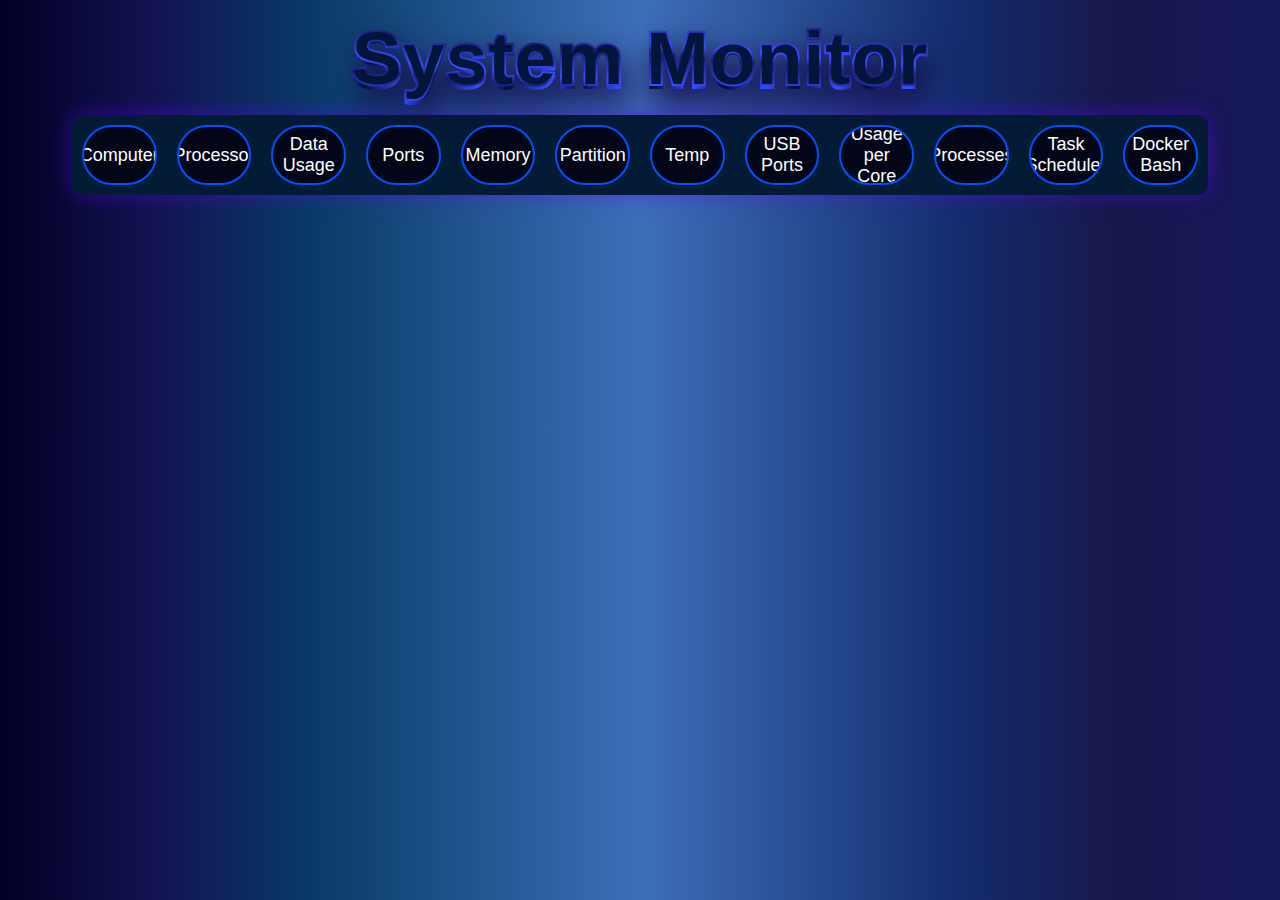
==== commit 4806342e: "Day 6" ====
--- a/index.html
+++ b/index.html
@@ -4,24 +4,35 @@
 <head>
     <meta charset="UTF-8">
     <meta name="viewport" content="width=device-width, initial-scale=1.0">
-    <title>System Monitor</title>
+    <title>Monitor</title>
     <link rel="stylesheet" href="styles.css">
+    <link href='https://unpkg.com/boxicons@2.1.4/css/boxicons.min.css' rel='stylesheet'>
 </head>
 
 <body>
-    <div class="navbar">
-        <button onclick="showSection('model')">Computer</button>
-        <button onclick="showSection('processor')">Processor</button>
-        <button onclick="showSection('network')">Data Usage</button>
-        <button onclick="showSection('ports')">Ports</button>
-        <button onclick="showSection('memory')">Memory</button>
-        <button onclick="showSection('partition')">Partition</button>
-        <button onclick="showSection('temperature')">Temperature</button>
-        <button onclick="showSection('usb')">USB Ports</button>
-        <button onclick="showSection('usage')">Usage per Core</button>
-        <button onclick="showSection('processes')">Processes</button>
-    </div>
+
+    <div class="wrapper">
+        <div class="bg"> System Monitor </div>
+        <div class="fg"> System Monitor</div>
+    </div>
+    <div class="between"></div>
+    <nav class="nav-bar">
+        <button onclick="showSection('model')" class="neon-button">Computer</button>
+        <button onclick="showSection('processor')" class="neon-button">Processor</button>
+        <button onclick="showSection('network')" class="neon-button">Data Usage</button>
+        <button onclick="showSection('ports')" class="neon-button">Ports</button>
+        <button onclick="showSection('memory')" class="neon-button">Memory</button>
+        <button onclick="showSection('partition')" class="neon-button">Partition</button>
+        <button onclick="showSection('temperature')" class="neon-button">Temp</button>
+        <button onclick="showSection('usb')" class="neon-button">USB Ports</button>
+        <button onclick="showSection('usage')" class="neon-button">Usage per Core</button>
+        <button onclick="showSection('processes')" class="neon-button">Processes</button>
+        <button onclick="showSection('taskSchedule')" class="neon-button">Task Scheduler</button>
+        <button onclick="showSection('get-input')" class="neon-button">Docker Bash</button>
+    </nav>
+
     <div class="container">
+
         <div id="model" class="content-section">
             <h2>Computer Information:</h2>
             <table id="systemModel">
@@ -32,9 +43,39 @@
                         <th>VERSION</th>
                     </tr>
                 </thead>
+
                 <tbody>
                     <tr>
                         <td>Loading Computer info...</td>
+                    </tr>
+                </tbody>
+            </table>
+            <h2>Screen Brightness:</h2>
+            <table id="brightnessTable">
+                <thead>
+                    <tr>
+                        <th>Actual Brightness</th>
+                        <th>Max Brightness</th>
+                    </tr>
+                </thead>
+                <tbody>
+                    <tr>
+                        <td colspan="2">Waiting for Screen brightness information...</td>
+                    </tr>
+                </tbody>
+            </table>
+            <h2>Battery Information:</h2>
+            <table id="batteryTable">
+                <thead>
+                    <tr>
+                        <th>State</th>
+                        <th>Percentage</th>
+                        <th>Time Left</th>
+                    </tr>
+                </thead>
+                <tbody>
+                    <tr>
+                        <td colspan="3">Loading battery info...</td>
                     </tr>
                 </tbody>
             </table>
@@ -56,6 +97,7 @@
                     </tr>
                 </tbody>
             </table>
+
             <table id="totalUsage">
                 <thead>
                     <tr>
@@ -164,6 +206,8 @@
                 </tbody>
             </table>
         </div>
+
+
 
         <div id="usb" class="content-section">
             <h2>UBS Ports information:</h2>
@@ -233,28 +277,49 @@
         </div>
     </div>
 
-    <button class="button-54" onclick="window.location.href='task_scheduler.html';">Task Scheduler</button>
-
-    <div id="command">
-        <input type="text" id="commandInput">
-        <button class="button-78" onclick="runCommand()">Run Command</button>
-    </div>
-
-    <div id="commandOutput" class="commandOutput">
-        <table id="outputTable">
+    <div id="taskSchedule" class="content-section">
+        <div id="addTaskForm">
+            <label for="taskName">Command to run:</label>
+            <input type="text" id="taskName" name="taskName" required><br>
+            <label for="taskTime">Scheduled Time:</label>
+            <input type="datetime-local" id="taskTime" name="taskTime" required><br>
+            <button class="button-54" onclick="addTask()">Add Task</button>
+        </div>
+        <table id="taskTable" class="taskTable">
             <thead>
                 <tr>
-                    <th>Output</th>
+                    <th>Task Name</th>
+                    <th>Scheduled Time</th>
+                    <th>Action</th>
                 </tr>
             </thead>
-            <tbody>
-                <tr>
-                    <td>No output yet...</td>
-                </tr>
+            <tbody id="taskList" class="taskList">
             </tbody>
         </table>
     </div>
-
+    </div>
+
+    <div id="get-input" class="content-section">
+        <div id="command">
+            <input type="text" id="commandInput">
+            <button class="button-78" onclick="runCommand()">Run Command</button>
+        </div>
+
+        <div id="commandOutput" class="commandOutput">
+            <table id="outputTable">
+                <thead>
+                    <tr>
+                        <th>Output</th>
+                    </tr>
+                </thead>
+                <tbody>
+                    <tr>
+                        <td>No output yet...</td>
+                    </tr>
+                </tbody>
+            </table>
+        </div>
+    </div>
 
     <script src="scripts.js"></script>
 </body>
--- a/styles.css
+++ b/styles.css
@@ -1,46 +1,34 @@
+:root {
+    --gold: #384fff;
+    --light-shadow: #1d1d77;
+    --dark-shadow: #040c3e;
+  }
+
 body {
     font-family: "Open Sans", sans-serif;
     text-align: center;
     font-weight: bold;
     font-size: 18px;
     margin: 20px;
-    margin-bottom: 100px;
     background: rgb(2, 0, 36);
     background: linear-gradient(90deg, rgba(2, 0, 36, 1) 0%, rgba(19, 19, 81, 1) 12%, rgba(9, 60, 104, 1) 25%, rgba(61, 111, 185, 1) 50%, rgba(20, 44, 109, 1) 75%, rgba(24, 24, 75, 1) 87%, rgba(23, 24, 92, 1) 100%);
     color: #3065c6;
 }
 
-.navbar {
-    border-radius: 20px;
-    width: fit-content;
-    height: 54px;
-    margin: auto;
-    display: flex;
-    background-color: #0b1648;
-    overflow-y: scroll;
-}
-
-.navbar button {
-    float: left;
-    display: block;
-    color: white;
-    text-align: center;
-    padding: 14px 20px;
-    text-decoration: none;
-    font-size: 22px;
-    border: none;
-    background: none;
-    cursor: pointer;
-}
-
-.navbar button:hover {
-    background-color: #262ca4;
-    color: black;
-    border-radius: 10px;
+th {
+    background: hsla(235, 96%, 33%, 1);
+
+    background: radial-gradient(circle, hsla(235, 96%, 33%, 1) 0%, hsla(217, 98%, 24%, 1) 58%, hsla(235, 74%, 26%, 1) 100%);
+
+    background: -moz-radial-gradient(circle, hsla(235, 96%, 33%, 1) 0%, hsla(217, 98%, 24%, 1) 58%, hsla(235, 74%, 26%, 1) 100%);
+
+    background: -webkit-radial-gradient(circle, hsla(235, 96%, 33%, 1) 0%, hsla(217, 98%, 24%, 1) 58%, hsla(235, 74%, 26%, 1) 100%);
 }
 
 .container {
     width: 80%;
+    max-height: 60%;
+    overflow-y: scroll;
     margin-top: 20px;
 }
 
@@ -50,6 +38,14 @@
 
 .content-section.active {
     display: block;
+    min-height: 600px;
+    max-height: 600px;
+    overflow-y: scroll;
+}
+
+table
+{
+    border-radius: 10px;
 }
 
 
@@ -95,8 +91,8 @@
     background-color: rgba(255, 255, 255, 0.1);
     padding: 20px;
     border-radius: 10px;
+    margin: auto;
     width: 75%;
-    margin: 30px auto;
     box-shadow: 0 6px 10px rgba(0, 0, 0, 0.1);
 }
 
@@ -126,8 +122,9 @@
 
 
 table {
+    margin-bottom: 20px;
     width: 100%;
-    margin-bottom: 20px;
+    margin: auto;
     table-layout: fixed;
     border-collapse: collapse;
 }
@@ -156,6 +153,14 @@
     color: #d1d3ed;
 }
 
+
+.container {
+    margin-top: 20px;
+    margin: auto;
+    margin-bottom: 20px;
+    width: 70%;
+}
+
 tbody {
     border-radius: 10px;
 }
@@ -164,6 +169,7 @@
 .button-78 {
     align-items: left;
     appearance: none;
+
     background-clip: padding-box;
     background-color: initial;
     background-image: none;
@@ -271,6 +277,7 @@
 
 .button-54,
 .button-54-2 {
+    box-shadow: 0 0 20px rgba(98, 0, 255, 0.5);
     border-radius: 20px;
     font-family: "Open Sans", sans-serif;
     letter-spacing: 1px;
@@ -293,20 +300,6 @@
 }
 
 
-.goback-button {
-    position: fixed;
-    top: 0;
-    left: 0;
-    width: 100%;
-    height: 100%;
-    display: flex;
-    justify-content: center;
-    align-items: center;
-    font-size: 80px;
-    color: #fff;
-    cursor: pointer;
-}
-
 #command {
     background-color: #132471;
     width: 72%;
@@ -382,7 +375,7 @@
     padding: 10px 20px;
     border: none;
     border-radius: 5px;
-    background-color: rgba(255, 255, 255, 0.1);
+    background-color: rgba(255, 255, 255, 0.05);
     color: #fff;
     cursor: pointer;
     font-size: 20px;
@@ -397,20 +390,6 @@
     margin-right: 10px;
 }
 
-.goback-button {
-    position: fixed;
-    top: 0;
-    left: 0;
-    width: 100%;
-    height: 100%;
-    display: flex;
-    justify-content: center;
-    align-items: center;
-    font-size: 80px;
-    color: #fff;
-    cursor: pointer;
-
-}
 
 #taskTable {
     margin: 100px auto;
@@ -418,7 +397,6 @@
     width: 75%;
     border-collapse: collapse;
     margin-bottom: 20px;
-    background-color: rgba(255, 255, 255, 0.1);
 }
 
 #usageTable {
@@ -432,24 +410,25 @@
 #taskList {
     color: transparent;
     border-radius: 20px;
-    top: 60%;
     width: 75%;
     overflow-y: auto;
-    max-height: 300px;
 }
 
 #taskList tr {
 
-    background-color: rgba(255, 255, 255, 0.1);
+    background-color: rgba(255, 255, 255, 0.0);
+    border-radius: 20px;
 }
 
 #taskList tr:nth-child(even) {
 
-    background-color: rgba(255, 255, 255, 0.1);
+    background-color: rgba(255, 255, 255, 0.05);
+    border-radius: 20px;
 }
 
 #taskList tr:hover {
 
+    border-radius: 20px;
     background-color: rgba(255, 255, 255, 0.1);
 }
 
@@ -486,4 +465,114 @@
     max-height: 300px;
     overflow-y: auto;
 
-}+}
+
+.between
+{
+    margin-top: 20px;
+    margin-bottom: 20px;
+
+}
+
+.nav-bar {
+    margin: auto;
+    width: 90%;
+    display: flex;
+    gap: 20px;
+    padding: 10px;
+    background-color: #041b36;
+    border-radius: 10px;
+    box-shadow: 0 0 20px rgba(98, 0, 255, 0.5);
+}
+
+.neon-button {
+    position: relative;
+    width: 120px;
+    height: 60px;
+    border-radius: 30px;
+    font-size: 18px;
+    color: #fff;
+    background-color: #020617;
+    border: 2px solid rgb(0, 81, 255);
+    cursor: pointer;
+    overflow: hidden;
+    transition: border-color 0.8s;
+    display: flex;
+    justify-content: center;
+    align-items: center;
+    z-index: 10;
+}
+
+.neon-button:hover {
+    border-color: transparent;
+    box-shadow: 0 0 15px rgb(0, 38, 255), 0 0 30px rgb(7, 18, 106), 0 0 45px rgb(10, 62, 114);
+}
+
+.neon-button.active {
+    border-color: rgb(0, 38, 255);
+    box-shadow: 0 0 25px rgb(0, 38, 255), 0 0 50px rgb(7, 18, 106), 0 0 75px rgb(10, 62, 114);
+    background-color: #041b36;
+}
+
+.neon-button.inactive {
+    display: hide;
+}
+
+.drop {
+    position: absolute;
+    width: 10px;
+    height: 10px;
+    border-radius: 50%;
+    background-color: rgba(0, 140, 255, 0.8);
+    animation: drop 5s forwards;
+    pointer-events: none;
+}
+
+@keyframes drop {
+    0% {
+        transform: translateY(0);
+        opacity: 1;
+    }
+
+    100% {
+        transform: translateY(-100vh);
+        opacity: 0;
+    }
+}
+
+.wrapper {
+    background: transparent;
+    display: grid;
+    place-content: center;
+    height: 75px;
+    margin:auto;
+  }
+  .wrapper > div {
+    background-clip: text;  
+    -webkit-background-clip: text;
+    color: #1a2b70;
+    font-family: 'Poppins', sans-serif;
+    font-weight: 900;
+    font-size: 75px;
+    grid-area: overlap;
+    letter-spacing: 1px;
+    -webkit-text-stroke: 4px transparent;
+  }
+  div.bg {
+    background-image: repeating-linear-gradient( 105deg, 
+      var(--gold) 0% , 
+      var(--dark-shadow) 5%,
+      var(--gold) 12%);
+    color: transparent;
+    filter: drop-shadow(5px 15px 15px rgb(20, 5, 67));
+    transform: scaleY(1.05);
+    transform-origin: top;
+  }
+  div.fg{
+    background-image: repeating-linear-gradient( 5deg,  
+      var(--gold) 0% , 
+      var(--light-shadow) 23%, 
+      var(--gold) 31%);
+    color: #031539;
+    transform: scale(1);
+  }